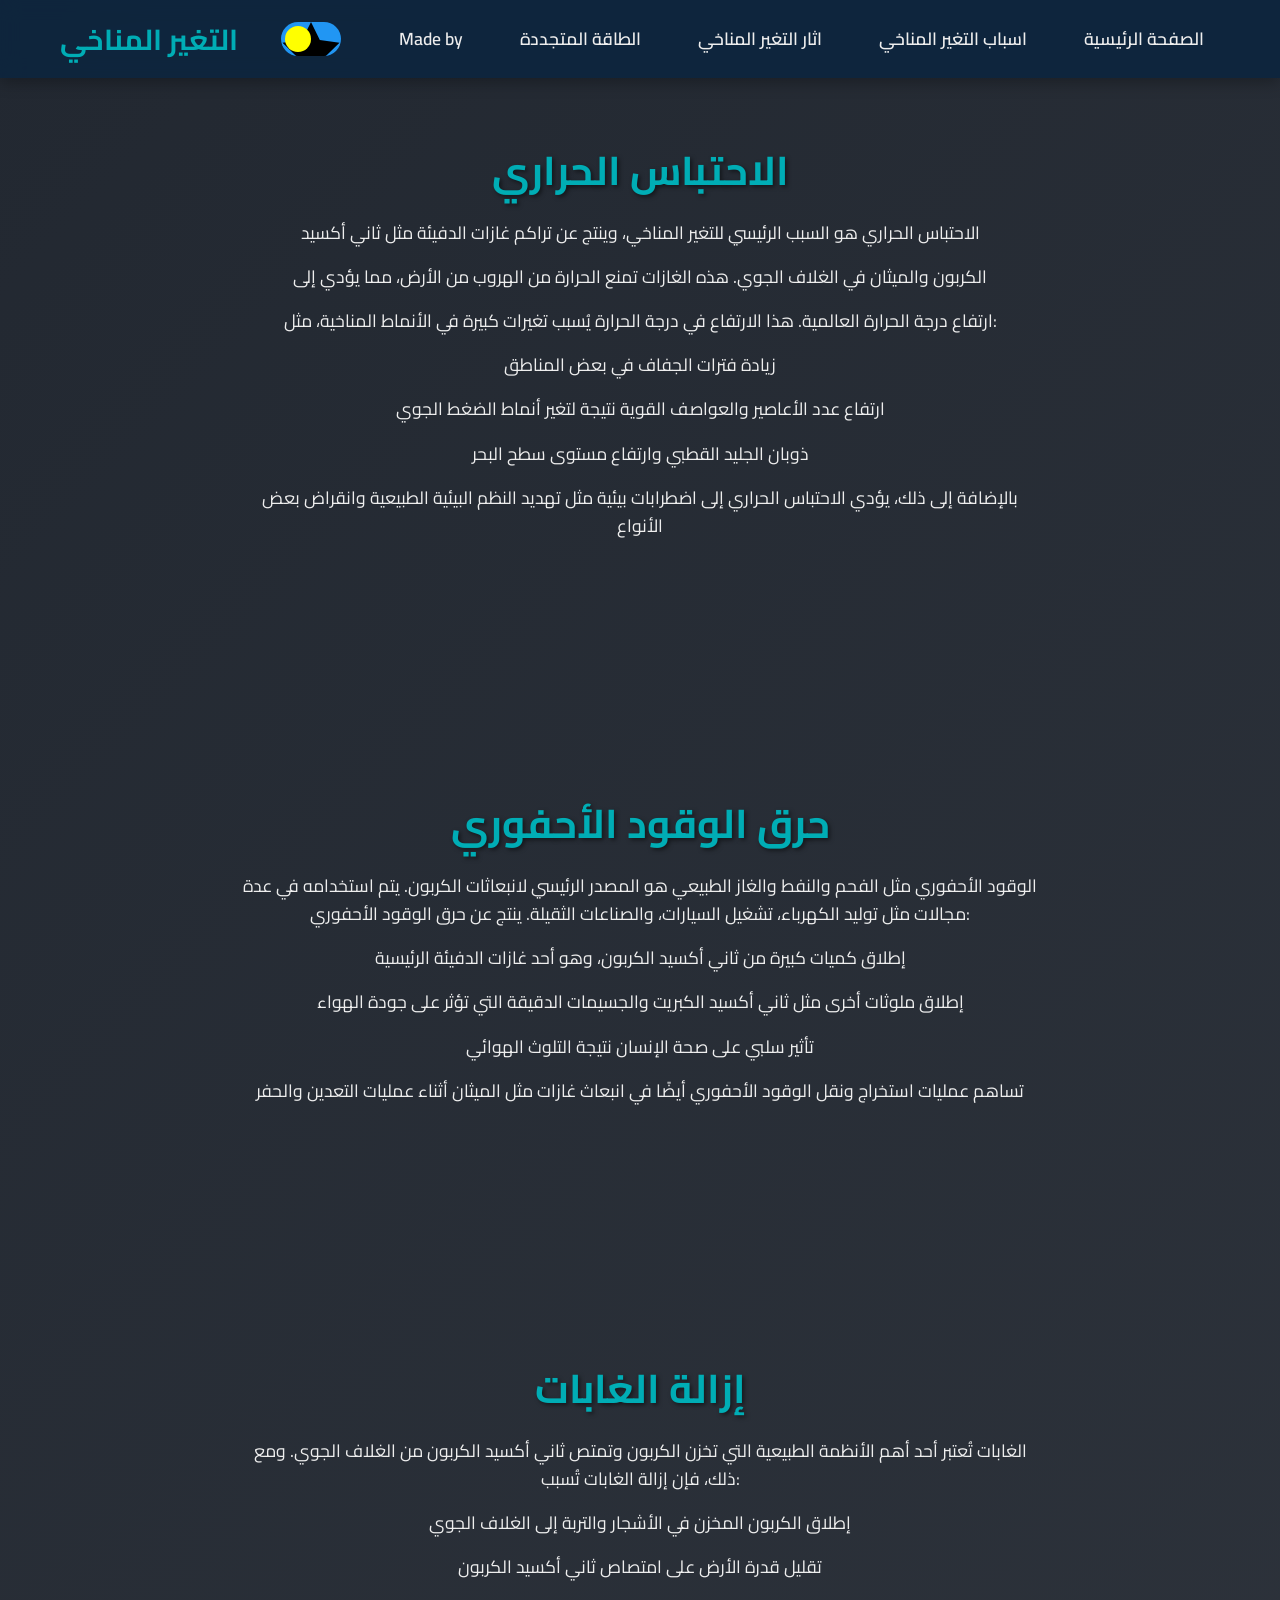
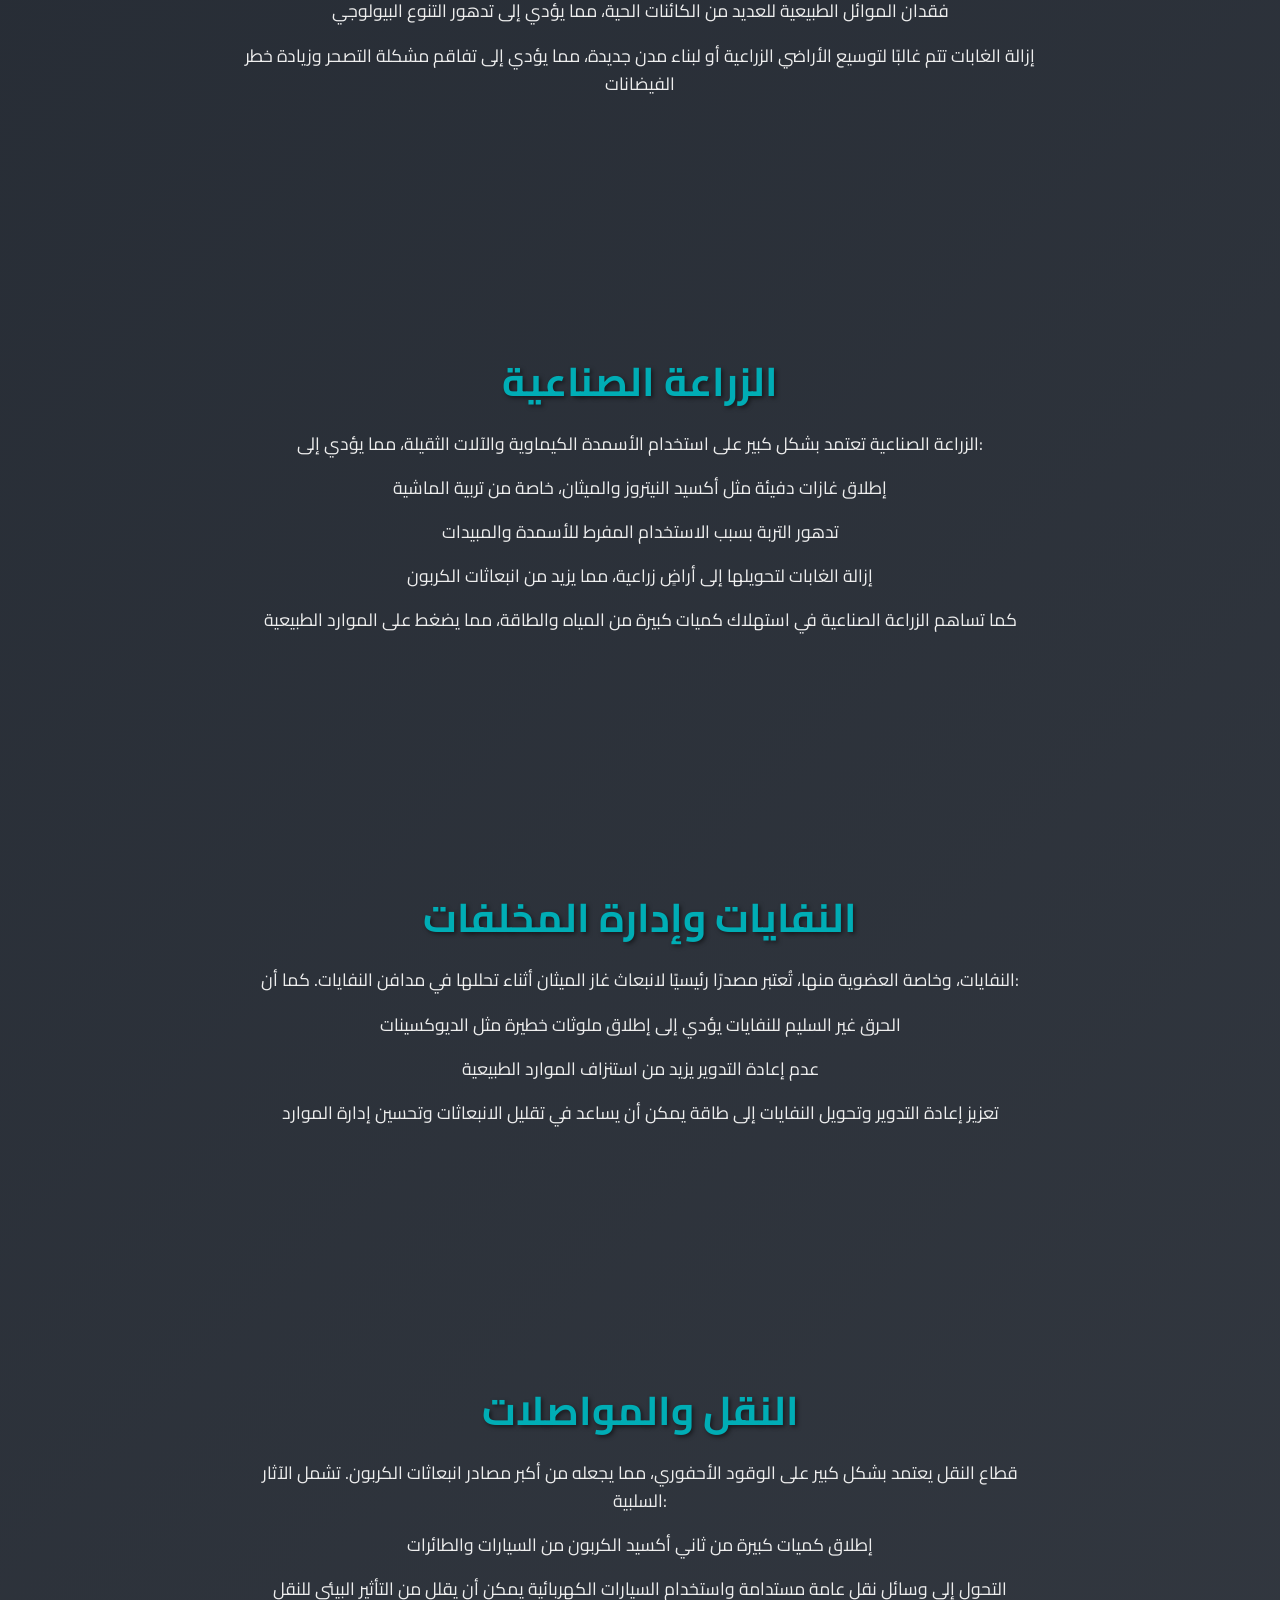
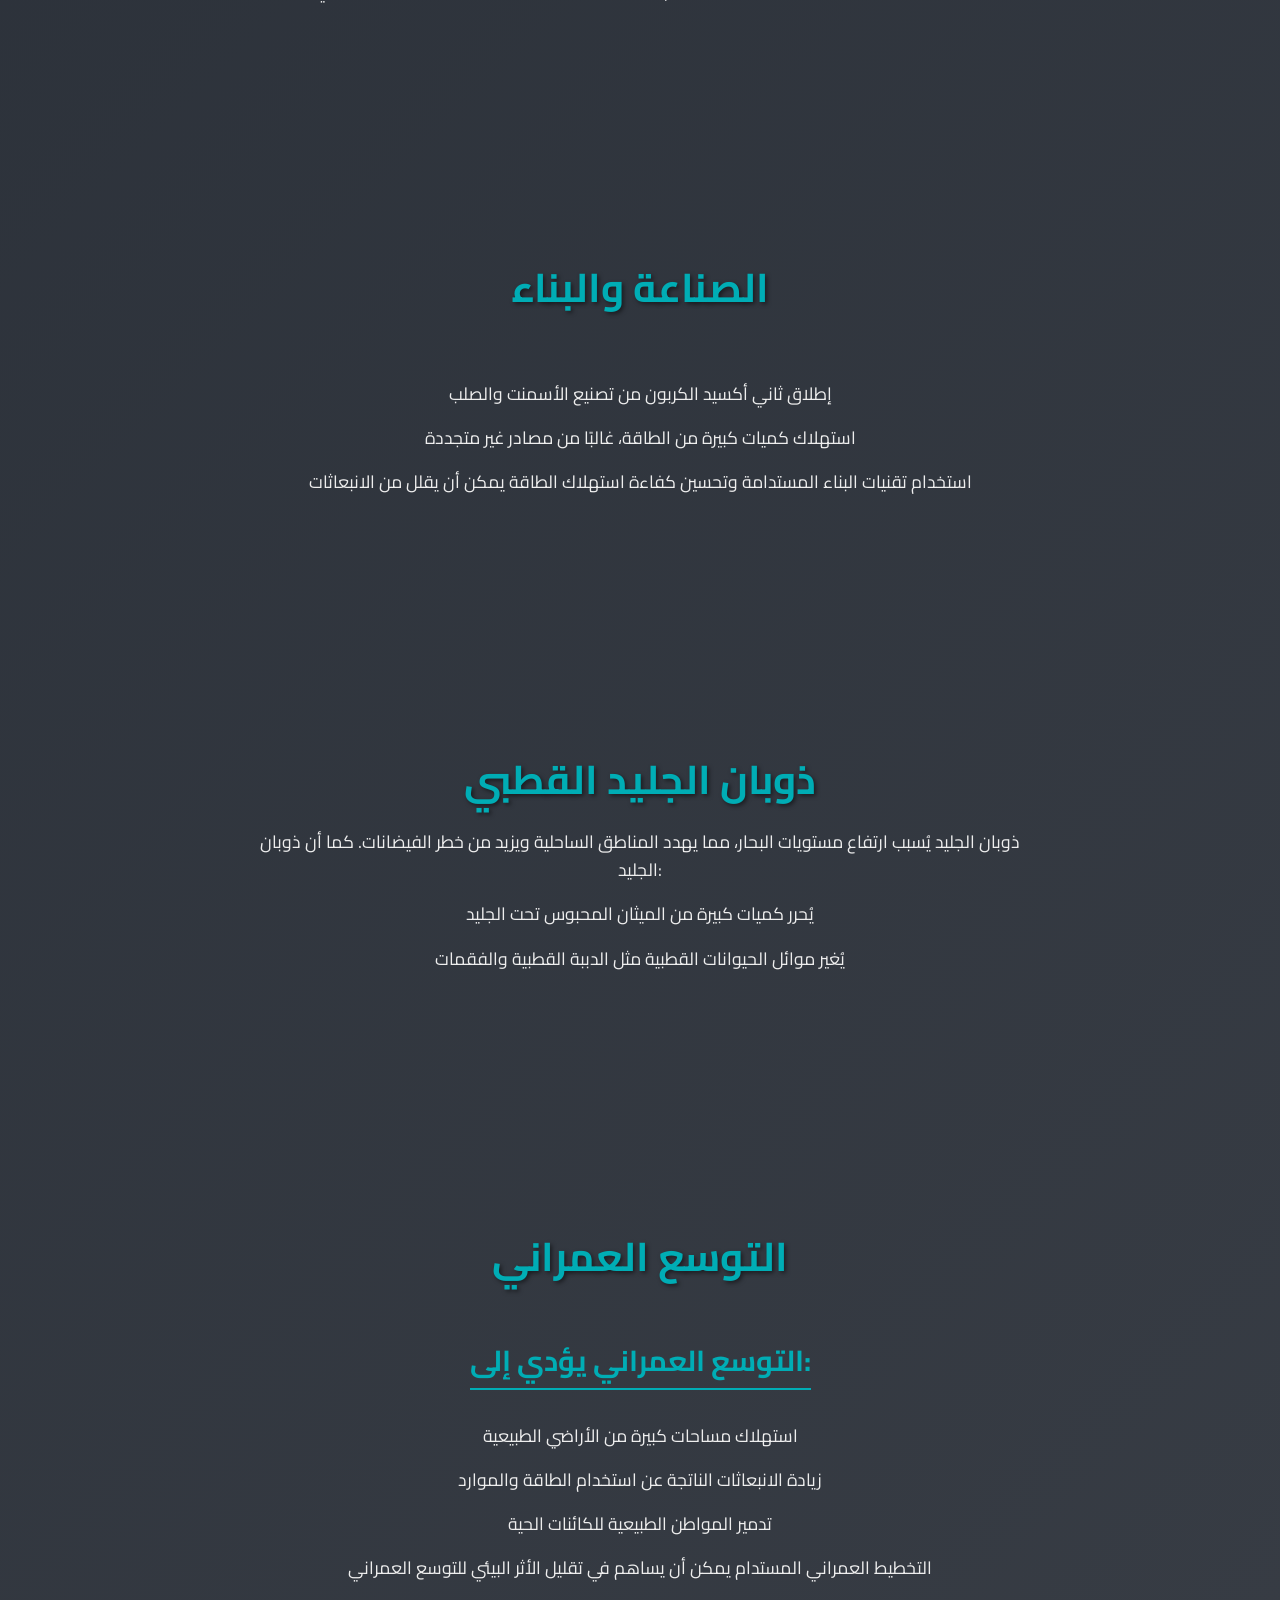
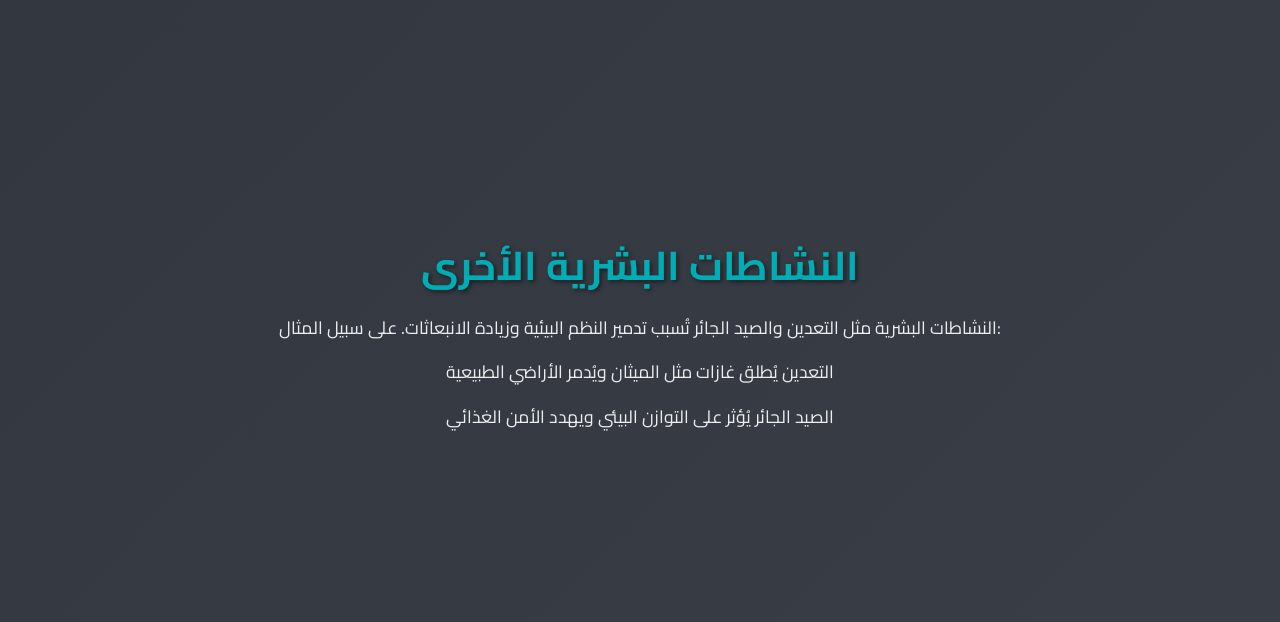
==== causes.html @ 0a372f9c "Rename pages to English file names and add a proper README Co-Authored-By: yahia king <yahiapro400@g" ====
<!DOCTYPE html>
<html>

<head>
    <meta charset="UTF-8">
    <meta name="viewport" content="width=device-width, initial-scale=1.0">
    <title>اسباب التغير المناخي</title>
    <link rel="stylesheet" href="style.css">
    <link rel="stylesheet" href="https://cdnjs.cloudflare.com/ajax/libs/font-awesome/6.7.2/css/all.min.css"
        integrity="sha512-Evv84Mr4kqVGRNSgIGL/F/aIDqQb7xQ2vcrdIwxfjThSH8CSR7PBEakCr51Ck+w+/U6swU2Im1vVX0SVk9ABhg=="
        crossorigin="anonymous" referrerpolicy="no-referrer" />
</head>

<body>

    <nav class="navbar">
        <div class="container">
            <a href="#" class="logo">التغير المناخي</a>
            <div class="nav-controls">
                <label class="switch">
                    <input id="input" type="checkbox">
                    <div class="slider round">
                        <div class="sun-moon">
                            <svg id="moon-dot-1" class="moon-dot" viewBox="0 0 100 100">
                                <circle cx="50" cy="50" r="50" />
                            </svg>
                            <svg id="moon-dot-2" class="moon-dot" viewBox="0 0 100 100">
                                <circle cx="50" cy="50" r="50" />
                            </svg>
                            <svg id="moon-dot-3" class="moon-dot" viewBox="0 0 100 100">
                                <circle cx="50" cy="50" r="50" />
                            </svg>
                        </div>
                        <div class="stars">
                            <svg id="star-1" class="star" viewBox="0 0 20 20">
                                <path
                                    d="M10 15l-5.878 3.09 1.123-6.545-4.751-4.632 6.561-.955L10 0l2.945 5.959 6.561.955-4.751 4.632 1.123 6.545z" />
                            </svg>
                            <svg id="star-2" class="star" viewBox="0 0 20 20">
                                <path
                                    d="M10 15l-5.878 3.09 1.123-6.545-4.751-4.632 6.561-.955L10 0l2.945 5.959 6.561.955-4.751 4.632 1.123 6.545z" />
                            </svg>
                            <svg id="star-3" class="star" viewBox="0 0 20 20">
                                <path
                                    d="M10 15l-5.878 3.09 1.123-6.545-4.751-4.632 6.561-.955L10 0l2.945 5.959 6.561.955-4.751 4.632 1.123 6.545z" />
                            </svg>
                            <svg id="star-4" class="star" viewBox="0 0 20 20">
                                <path
                                    d="M10 15l-5.878 3.09 1.123-6.545-4.751-4.632 6.561-.955L10 0l2.945 5.959 6.561.955-4.751 4.632 1.123 6.545z" />
                            </svg>
                        </div>
                    </div>
                </label>
                <button class="menu-toggle" aria-label="Toggle navigation">
                    ☰
                </button>
            </div>

            <ul class="nav-links">

                <li><a href="index.html">الصفحة الرئيسية</a></li>
                <li><a href="causes.html"> اسباب التغير المناخي</a></li>
                <li><a href="effects.html"> اثار التغير المناخي</a></li>
                <li><a href="renewable-energy.html">الطاقة المتجددة</a></li>
                <li><a href="made-by.html"> Made by</a></li>


            </ul>
    </nav>
    <br>
    <h1> الاحتباس الحراري</h1>
    <p>الاحتباس الحراري هو السبب الرئيسي للتغير المناخي، وينتج عن تراكم غازات الدفيئة مثل ثاني أكسيد</p>
    <p>الكربون والميثان في الغلاف الجوي. هذه الغازات تمنع الحرارة من الهروب من الأرض، مما يؤدي إلى</p>
    <p>ارتفاع درجة الحرارة العالمية. هذا الارتفاع في درجة الحرارة يُسبب تغيرات كبيرة في الأنماط المناخية، مثل:</p>
    <p>زيادة فترات الجفاف في بعض المناطق</p>
    <p>ارتفاع عدد الأعاصير والعواصف القوية نتيجة لتغير أنماط الضغط الجوي</p>
    <p>ذوبان الجليد القطبي وارتفاع مستوى سطح البحر
    </p>
    <p>بالإضافة إلى ذلك، يؤدي الاحتباس الحراري إلى اضطرابات بيئية مثل تهديد النظم البيئية الطبيعية وانقراض بعض الأنواع
    </p>
    <br>
    <br>
    <img src="صور/تغير 1.jpg" alt="">
    <br>
    <br>
    <br>
    <h1>حرق الوقود الأحفوري</h1>
    <p>الوقود الأحفوري مثل الفحم والنفط والغاز الطبيعي هو المصدر الرئيسي لانبعاثات الكربون. يتم استخدامه في عدة مجالات
        مثل توليد الكهرباء، تشغيل السيارات، والصناعات الثقيلة. ينتج عن حرق الوقود الأحفوري:</p>
    <p>إطلاق كميات كبيرة من ثاني أكسيد الكربون، وهو أحد غازات الدفيئة الرئيسية</p>
    <p>إطلاق ملوثات أخرى مثل ثاني أكسيد الكبريت والجسيمات الدقيقة التي تؤثر على جودة الهواء</p>
    <p>تأثير سلبي على صحة الإنسان نتيجة التلوث الهوائي</p>
    <p>تساهم عمليات استخراج ونقل الوقود الأحفوري أيضًا في انبعاث غازات مثل الميثان أثناء عمليات التعدين والحفر</p>
    <br>
    <br>
    <img src="صور/تغير 2.jpg" alt="">
    <br>
    <br>
    <br>

    <h1>إزالة الغابات</h1>
    <p>الغابات تُعتبر أحد أهم الأنظمة الطبيعية التي تخزن الكربون وتمتص ثاني أكسيد الكربون من الغلاف الجوي. ومع ذلك، فإن
        إزالة الغابات تُسبب:</p>
    <p>إطلاق الكربون المخزن في الأشجار والتربة إلى الغلاف الجوي</p>
    <p>تقليل قدرة الأرض على امتصاص ثاني أكسيد الكربون</p>
    <p>فقدان الموائل الطبيعية للعديد من الكائنات الحية، مما يؤدي إلى تدهور التنوع البيولوجي</p>
    <p>إزالة الغابات تتم غالبًا لتوسيع الأراضي الزراعية أو لبناء مدن جديدة، مما يؤدي إلى تفاقم مشكلة التصحر وزيادة خطر
        الفيضانات</p>
    <br>
    <br>
    <img src="صور/تغير 3.jpg" alt="">
    <br>
    <br>
    <br>

    <h1>الزراعة الصناعية</h1>
    <p>الزراعة الصناعية تعتمد بشكل كبير على استخدام الأسمدة الكيماوية والآلات الثقيلة، مما يؤدي إلى:</p>
    <p>إطلاق غازات دفيئة مثل أكسيد النيتروز والميثان، خاصة من تربية الماشية</p>
    <p>تدهور التربة بسبب الاستخدام المفرط للأسمدة والمبيدات</p>
    <p>إزالة الغابات لتحويلها إلى أراضٍ زراعية، مما يزيد من انبعاثات الكربون</p>
    <p>كما تساهم الزراعة الصناعية في استهلاك كميات كبيرة من المياه والطاقة، مما يضغط على الموارد الطبيعية</p>
    <br>
    <br>
    <img src="صور/تغير 4.jpg" alt="">
    <br>
    <br>
    <br>

    <h1>النفايات وإدارة المخلفات</h1>
    <p>النفايات، وخاصة العضوية منها، تُعتبر مصدرًا رئيسيًا لانبعاث غاز الميثان أثناء تحللها في مدافن النفايات. كما أن:
    </p>
    <p>الحرق غير السليم للنفايات يؤدي إلى إطلاق ملوثات خطيرة مثل الديوكسينات</p>
    <p>عدم إعادة التدوير يزيد من استنزاف الموارد الطبيعية</p>
    <p>تعزيز إعادة التدوير وتحويل النفايات إلى طاقة يمكن أن يساعد في تقليل الانبعاثات وتحسين إدارة الموارد</p>
    <br>
    <br>
    <img src="صور/تغير5.jpg" alt="">
    <br>
    <br>
    <br>

    <h1>النقل والمواصلات</h1>
    <p>قطاع النقل يعتمد بشكل كبير على الوقود الأحفوري، مما يجعله من أكبر مصادر انبعاثات الكربون. تشمل الآثار السلبية:
    </p>
    <p>إطلاق كميات كبيرة من ثاني أكسيد الكربون من السيارات والطائرات</p>
    <p>التحول إلى وسائل نقل عامة مستدامة واستخدام السيارات الكهربائية يمكن أن يقلل من التأثير البيئي للنقل</p>

    <br>
    <br>
    <img src="صور/تغير6.jpg" alt="">
    <br>
    <br>
    <br>

    <h1>الصناعة والبناء</h1>
    <p>الصناعات الثقيلة والبناء تُساهم بشكل كبير في التغير المناخي بسبب:</p>
    <p>إطلاق ثاني أكسيد الكربون من تصنيع الأسمنت والصلب</p>
    <p>استهلاك كميات كبيرة من الطاقة، غالبًا من مصادر غير متجددة</p>
    <p>استخدام تقنيات البناء المستدامة وتحسين كفاءة استهلاك الطاقة يمكن أن يقلل من الانبعاثات</p>

    <br>
    <br>
    <img src="صور/تغير7.jpg" alt="">
    <br>
    <br>
    <br>

    <h1>ذوبان الجليد القطبي</h1>
    <p>ذوبان الجليد يُسبب ارتفاع مستويات البحار، مما يهدد المناطق الساحلية ويزيد من خطر الفيضانات. كما أن ذوبان الجليد:
    </p>
    <p>يُحرر كميات كبيرة من الميثان المحبوس تحت الجليد</p>
    <p>يُغير موائل الحيوانات القطبية مثل الدببة القطبية والفقمات</p>

    <br>
    <br>
    <img src="صور/تغير8.jpg" alt="">
    <br>
    <br>
    <br>

    <h1>التوسع العمراني</h1>
    <h2>التوسع العمراني يؤدي إلى:</h2>
    <p>استهلاك مساحات كبيرة من الأراضي الطبيعية</p>
    <p>زيادة الانبعاثات الناتجة عن استخدام الطاقة والموارد</p>
    <p>تدمير المواطن الطبيعية للكائنات الحية</p>
    <p>التخطيط العمراني المستدام يمكن أن يساهم في تقليل الأثر البيئي للتوسع العمراني</p>
    <br>
    <br>
    <img src="صور/تغير9.jpg" alt="">
    <br>
    <br>
    <br>

    <h1>النشاطات البشرية الأخرى</h1>
    <p>النشاطات البشرية مثل التعدين والصيد الجائر تُسبب تدمير النظم البيئية وزيادة الانبعاثات. على سبيل المثال:</p>
    <p>التعدين يُطلق غازات مثل الميثان ويُدمر الأراضي الطبيعية</p>
    <p>الصيد الجائر يُؤثر على التوازن البيئي ويهدد الأمن الغذائي</p>

    <br>
    <br>
    <img src="صور/تغير10.jpg" alt="">
    <br>
    <br>


    <button id="backToTop" title="Go to top">⬆</button>
    <script src="script.js" defer></script>
</body>

</html>
---- style.css ----
@import url('https://fonts.googleapis.com/css2?family=Cairo:wght@400;600;700&display=swap');

:root {
    --primary-color: #0d253f;
    /* Deep blue */
    --accent-color: #00ADB5;
    /* Teal/Cyan */
    --text-color: #EEEEEE;
    /* Light gray for text */
    --bg-color: #222831;
    /* Dark background */
    --card-bg: rgba(57, 62, 70, 0.8);
    /* Semi-transparent card bg */
    --hover-bg: rgba(0, 173, 181, 0.2);
    --shadow: 0 4px 15px rgba(0, 0, 0, 0.3);
    --transition: all 0.3s ease;
    --bg-gradient: linear-gradient(135deg, #222831 0%, #393E46 100%);
    --nav-bg: rgba(13, 37, 63, 0.9);
}

/* Light Mode with Custom Colors */
.light-mode {
    --primary-color: #005f73;
    /* Dark Cyan for contrast on light bg */
    --accent-color: #0a9396;
    /* Teal */
    --text-color: #333333;
    /* Dark Text */
    --bg-color: #f4f4f4;
    /* Light Background */
    --card-bg: rgba(255, 255, 255, 0.85);
    /* White Cards */
    --hover-bg: rgba(10, 147, 150, 0.15);
    --shadow: 0 4px 15px rgba(0, 0, 0, 0.1);
    --bg-gradient: linear-gradient(135deg, #e0f7fa 0%, #ffffff 100%);
    --nav-bg: rgba(255, 255, 255, 0.9);
}


html {
    text-align: center;
    font-family: 'Cairo', sans-serif;
    scrollbar-color: var(--accent-color) var(--bg-color);
    scroll-behavior: smooth;
}

/* Scrollbar Styling */
::-webkit-scrollbar {
    width: 10px;
}

::-webkit-scrollbar-track {
    background: var(--bg-color);
}

::-webkit-scrollbar-thumb {
    background: var(--accent-color);
    border-radius: 5px;
}

::-webkit-scrollbar-thumb:hover {
    background: #007E85;
}

/* Reset */
* {
    margin: 0;
    padding: 0;
    box-sizing: border-box;
}

body {
    font-family: 'Cairo', sans-serif;
    background-color: var(--bg-color);
    color: var(--text-color);
    font-size: 18px;
    /* Balanced font size */
    line-height: 1.6;
    overflow-x: hidden;
    background-image: var(--bg-gradient);
    min-height: 100vh;
}

/* Utility Classes */
.container {
    max-width: 1200px;
    margin: auto;
    padding: 0 20px;
}

/* Navbar */
.navbar {
    background-color: var(--nav-bg);
    backdrop-filter: blur(10px);
    padding: 1rem 0;
    position: relative;
    /* Not sticking anymore */
    top: auto;
    z-index: 1000;
    box-shadow: var(--shadow);
    transition: var(--transition);
    width: 100%;
}

.navbar .container {
    display: flex;
    justify-content: space-between;
    align-items: center;
}

.nav-controls {
    display: flex;
    align-items: center;
    gap: 15px;
    /* Space between toggle and hamburger */
}


.logo {
    font-size: 1.8rem;
    font-weight: 700;
    text-decoration: none;
    color: var(--accent-color);
    transition: var(--transition);
}

.logo:hover {
    color: #fff;
    transform: scale(1.05);
}

/* Nav Links */
.nav-links {
    list-style: none;
    display: flex;
    gap: 25px;
    flex-direction: row-reverse; /* Reverse order on desktop */
}

.nav-links li a {
    text-decoration: none;
    color: var(--text-color);
    font-size: 1.1rem;
    font-weight: 600;
    padding: 8px 16px;
    border-radius: 25px;
    transition: var(--transition);
    position: relative;
    overflow: hidden;
}

.nav-links li a::before {
   

  
   
    width: 100%;
    height: 100%;
    background: var(--hover-bg);
    transition: var(--transition);
    border-radius: 25px;
}

.nav-links li a:hover {
    color: var(--accent-color);
}

.nav-links li a:hover::before {
    left: 0;
}

/* Hamburger Menu */
.menu-toggle {
    display: none;
    font-size: 2rem;
    background: none;
    border: none;
    color: var(--text-color);
    cursor: pointer;
    transition: var(--transition);
}

.menu-toggle:hover {
    color: var(--accent-color);
    transform: rotate(90deg);
}

/* Main Content Styles */
h1 {
    font-size: 2.5rem;
    color: var(--accent-color);
    margin: 2rem 0 1rem;
    text-shadow: 2px 2px 4px rgba(0, 0, 0, 0.5);
}

h2 {
    font-size: 1.8rem;
    color: var(--accent-color);
    margin: 2rem 0 1rem;
    border-bottom: 2px solid var(--accent-color);
    display: inline-block;
    padding-bottom: 5px;
}

p {
    margin: 1rem auto;
    max-width: 800px;
    color: var(--text-color);
    font-size: 1.1rem;
}

/* Card Style for Content Sections (Applying to paragraphs grouped conceptually could be better, but generic styling improves all blocks) */
section,
.card {
    background: var(--card-bg);
    border-radius: 15px;
    padding: 20px;
    margin: 20px auto;
    max-width: 900px;
    box-shadow: var(--shadow);
    transition: var(--transition);
    border: 1px solid rgba(255, 255, 255, 0.05);
}

section:hover,
.card:hover {
    transform: translateY(-5px);
    box-shadow: 0 10px 25px rgba(0, 173, 181, 0.3);
    /* Glow effect */
}

/* Video */
video {
    width: 100%;
    /* Ensure video fits container */
    max-width: 1000px;
    border-radius: 20px;
    box-shadow: var(--shadow);
    display: block;
    margin: 20px auto;
}

/* Images */
img {
    width: 100%;
    max-width: 700px;
    height: auto;
    display: block;
    margin: 30px auto;
    border-radius: 20px;
    box-shadow: var(--shadow);
    transition: var(--transition);
}

img:hover {
    transform: scale(1.02);
    box-shadow: 0 8px 30px rgba(0, 173, 181, 0.4);
}

/* Footer */
footer {
    background: #0d253f;
    color: var(--text-color);
    padding: 2rem 0;
    margin-top: 50px;
    border-top: 3px solid var(--accent-color);
}

.socialicon a {
    display: inline-flex;
    justify-content: center;
    align-items: center;
    width: 50px;
    height: 50px;
    background-color: var(--card-bg);
    margin: 0 10px;
    border-radius: 50%;
    color: var(--accent-color);
    text-decoration: none;
    font-size: 1.5rem;
    transition: var(--transition);
    box-shadow: 0 4px 10px rgba(0, 0, 0, 0.3);
}

.socialicon a:hover {
    background-color: var(--accent-color);
    color: #fff;
    transform: translateY(-5px) rotate(360deg);
}

/* Back to Top Button */
#backToTop {
    display: none;
    /* Hidden by default */
    position: fixed;
    bottom: 30px;
    right: 30px;
    z-index: 9999;
    font-size: 1.5rem;
    border: none;
    outline: none;
    background-color: var(--accent-color);
    color: white;
    cursor: pointer;
    padding: 15px;
    border-radius: 50%;
    box-shadow: 0 4px 15px rgba(0, 0, 0, 0.4);
    transition: var(--transition);
}

#backToTop:hover {
    background-color: #007E85;
    transform: scale(1.1);
}

/* Scroll Animation Classes */
.hidden {
    opacity: 0;
    transform: translateY(30px);
    transition: all 0.8s cubic-bezier(0.25, 0.46, 0.45, 0.94);
}

.show {
    opacity: 1;
    transform: translateY(0);
}


/* Responsive Navbar */
@media (max-width: 790px) {
    .menu-toggle {
        display: block;
    }

    .nav-links {
        flex-direction: column; /* Normal order for mobile */
        gap: 0;
        background-color: rgba(13, 37, 63, 0.98);
        backdrop-filter: blur(15px);
        position: absolute;
        top: 100%;
        /* Position right below navbar */
        left: 0;
        width: 100%;
        padding: 0;
        max-height: 0;
        overflow: hidden;
        transition: max-height 0.4s ease-out;
        box-shadow: 0 10px 20px rgba(0, 0, 0, 0.2);
    }

    .nav-links.active {
        max-height: 500px;
        /* Expand menu */
        border-bottom: 2px solid var(--accent-color);
    }

    .nav-links li {
        width: 100%;
        border-top: 1px solid rgba(255, 255, 255, 0.05);
    }

    .nav-links li a {
        display: block;
        padding: 1.5rem;
        text-align: center;
        border-radius: 0;
    }

    h1 {
        font-size: 1.8rem;
    }

    h2 {
        font-size: 1.4rem;
    }
}

/* Custom Theme Switch (Uiverse.io by RiccardoRapelli) */
.switch {
    position: relative;
    display: inline-block;
    width: 60px;
    height: 34px;
}

.switch #input {
    opacity: 0;
    width: 0;
    height: 0;
}

.slider {
    position: absolute;
    cursor: pointer;
    top: 0;
    left: 0;
    right: 0;
    bottom: 0;
    background-color: #2196f3;
    -webkit-transition: 0.4s;
    transition: 0.4s;
    z-index: 0;
    overflow: hidden;
}

.sun-moon {
    position: absolute;
    content: "";
    height: 26px;
    width: 26px;
    left: 4px;
    bottom: 4px;
    background-color: yellow;
    -webkit-transition: 0.4s;
    transition: 0.4s;
}

#input:checked+.slider {
    background-color: black;
}

#input:focus+.slider {
    box-shadow: 0 0 1px #2196f3;
}

#input:checked+.slider .sun-moon {
    -webkit-transform: translateX(26px);
    -ms-transform: translateX(26px);
    transform: translateX(26px);
    background-color: white;
    -webkit-animation: rotate-center 0.6s ease-in-out both;
    animation: rotate-center 0.6s ease-in-out both;
}

.moon-dot {
    opacity: 0;
    transition: 0.4s;
    fill: gray;
}

#input:checked+.slider .sun-moon .moon-dot {
    opacity: 1;
}

.slider.round {
    border-radius: 34px;
}

.slider.round .sun-moon {
    border-radius: 50%;
}

#moon-dot-1 {
    left: 10px;
    top: 3px;
    position: absolute;
    width: 6px;
    height: 6px;
    z-index: 4;
    background-color: gray;
    border-radius: 50%;
}

#moon-dot-2 {
    left: 2px;
    top: 10px;
    position: absolute;
    width: 10px;
    height: 10px;
    z-index: 4;
    background-color: gray;
    border-radius: 50%;
}

#moon-dot-3 {
    left: 16px;
    top: 18px;
    position: absolute;
    width: 3px;
    height: 3px;
    z-index: 4;
    background-color: gray;
    border-radius: 50%;
}

#light-ray-1 {
    left: -8px;
    top: -8px;
    position: absolute;
    width: 43px;
    height: 43px;
    z-index: -1;
    fill: white;
    opacity: 10%;
}

#light-ray-2 {
    left: -50%;
    top: -50%;
    position: absolute;
    width: 55px;
    height: 55px;
    z-index: -1;
    fill: white;
    opacity: 10%;
}

#light-ray-3 {
    left: -18px;
    top: -18px;
    position: absolute;
    width: 60px;
    height: 60px;
    z-index: -1;
    fill: white;
    opacity: 10%;
}

.cloud-light {
    position: absolute;
    fill: #eee;
    animation-name: cloud-move;
    animation-duration: 6s;
    animation-iteration-count: infinite;
}

.cloud-dark {
    position: absolute;
    fill: #ccc;
    animation-name: cloud-move;
    animation-duration: 6s;
    animation-iteration-count: infinite;
    animation-delay: 1s;
}

#cloud-1 {
    left: 30px;
    top: 15px;
    width: 40px;
}

#cloud-2 {
    left: 44px;
    top: 10px;
    width: 20px;
}

#cloud-3 {
    left: 18px;
    top: 24px;
    width: 30px;
}

#cloud-4 {
    left: 36px;
    top: 18px;
    width: 40px;
}

#cloud-5 {
    left: 48px;
    top: 14px;
    width: 20px;
}

#cloud-6 {
    left: 22px;
    top: 26px;
    width: 30px;
}

@keyframes cloud-move {
    0% {
        transform: translateX(0px);
    }

    40% {
        transform: translateX(4px);
    }

    80% {
        transform: translateX(-4px);
    }

    100% {
        transform: translateX(0px);
    }
}

/* Ensure Heading Colors */
h1,
h2,
h3 {
    color: var(--accent-color);
}

.light-mode h1,
.light-mode h2,
.light-mode h3,
.light-mode .logo,
.light-mode .menu-toggle {
    color: #0d253f;
    /* Deep Dark Blue for better readability */
}
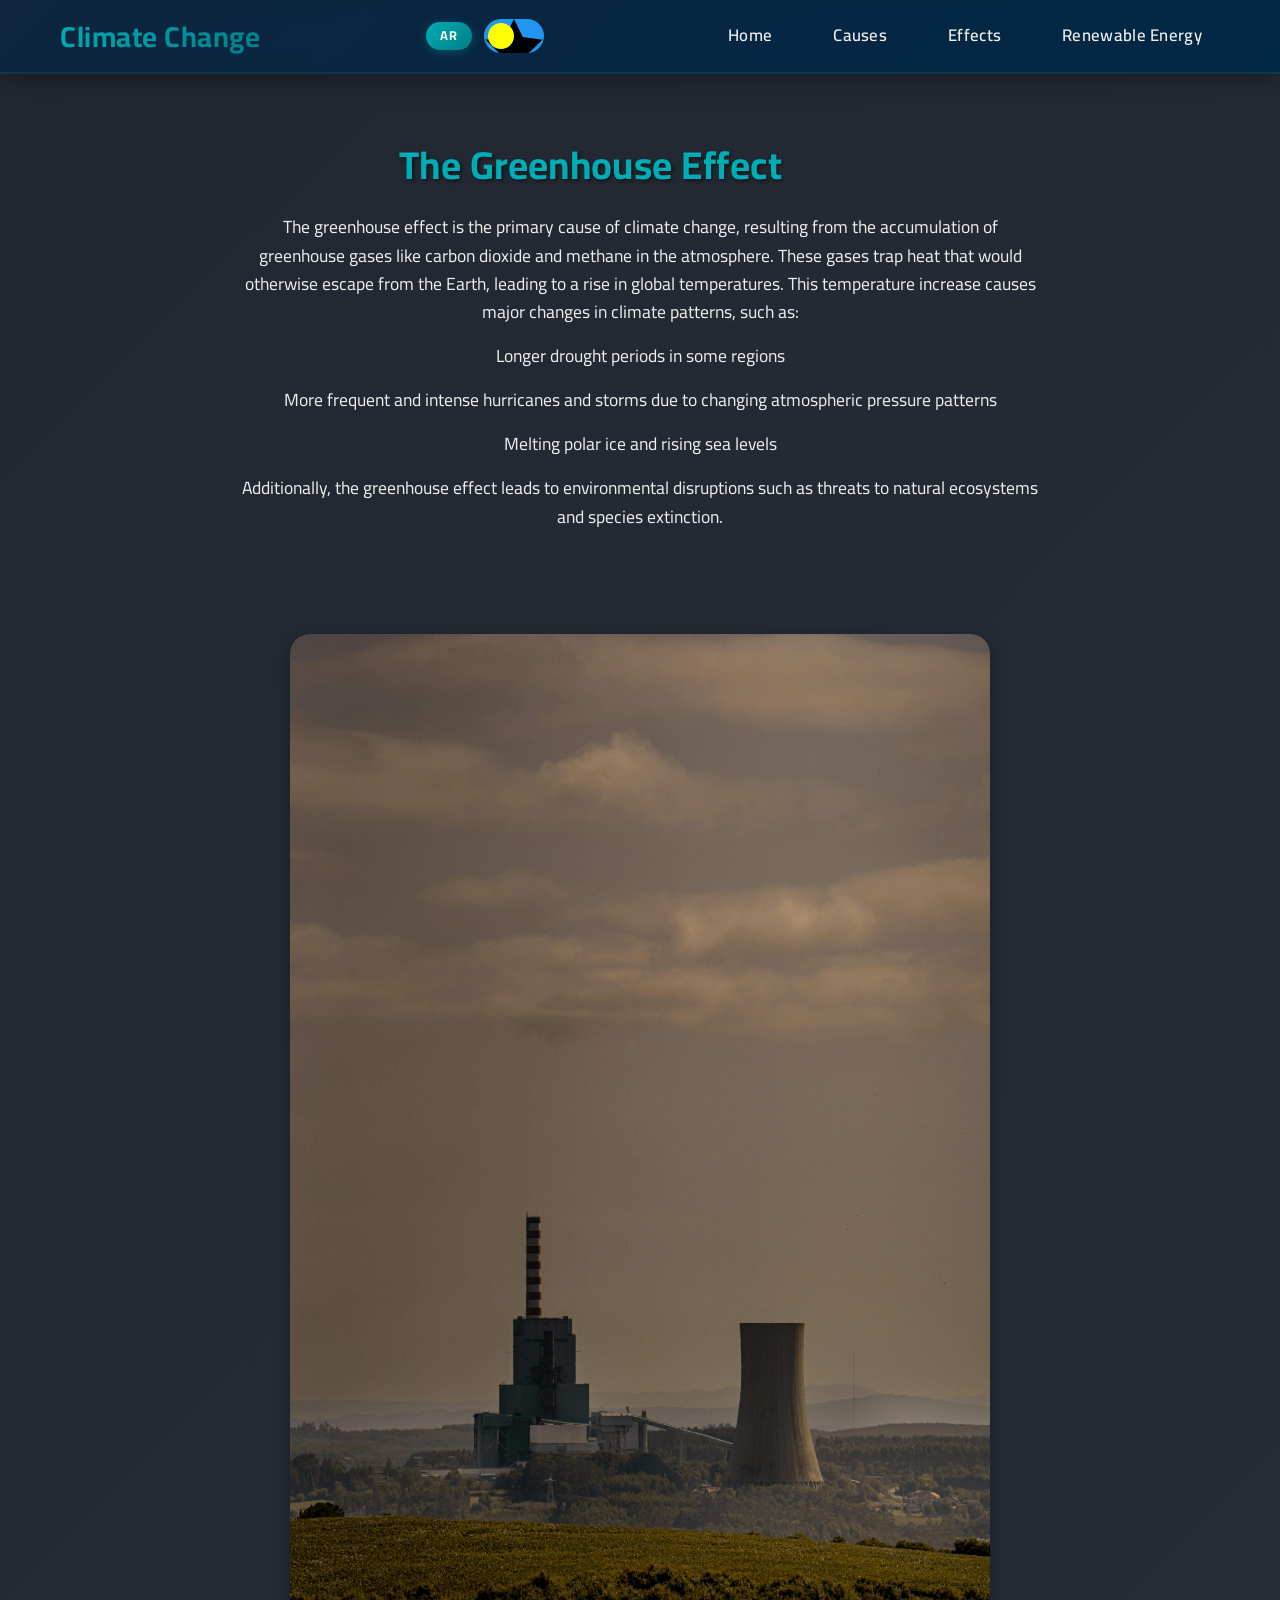
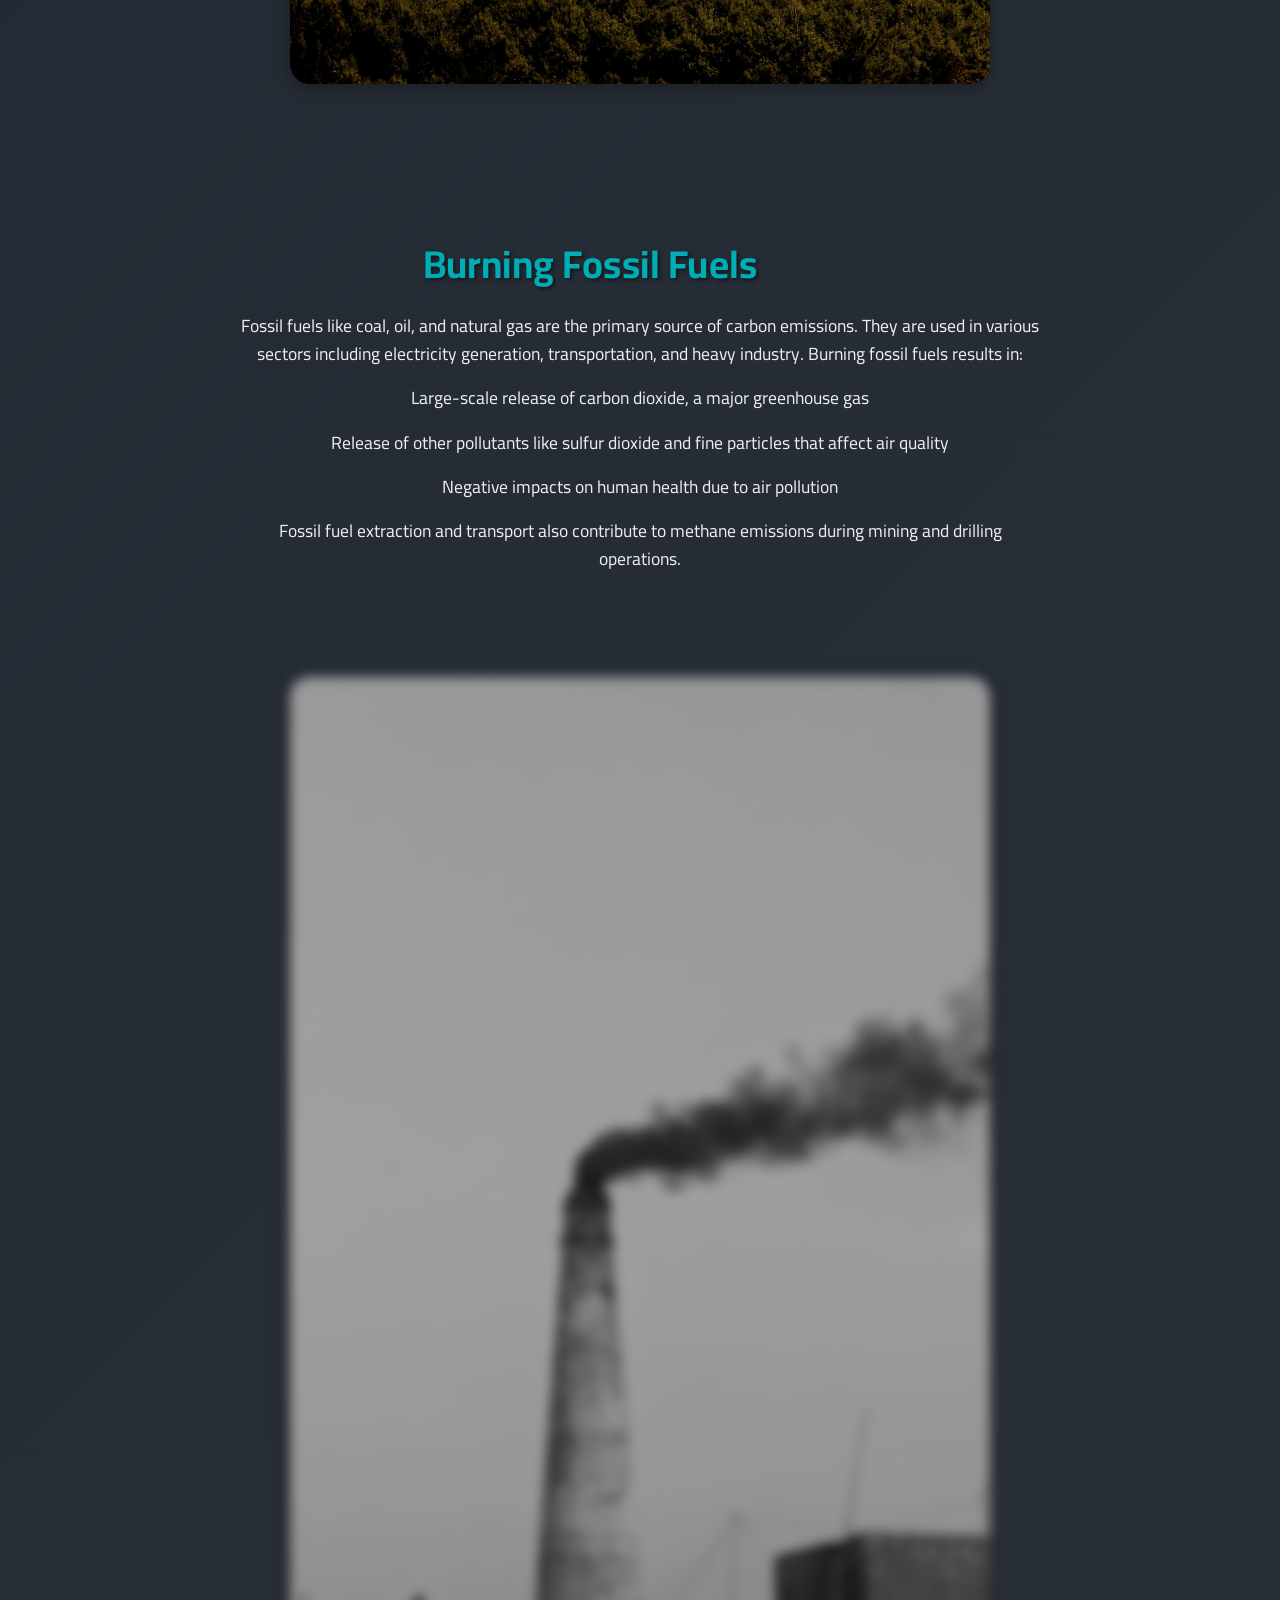
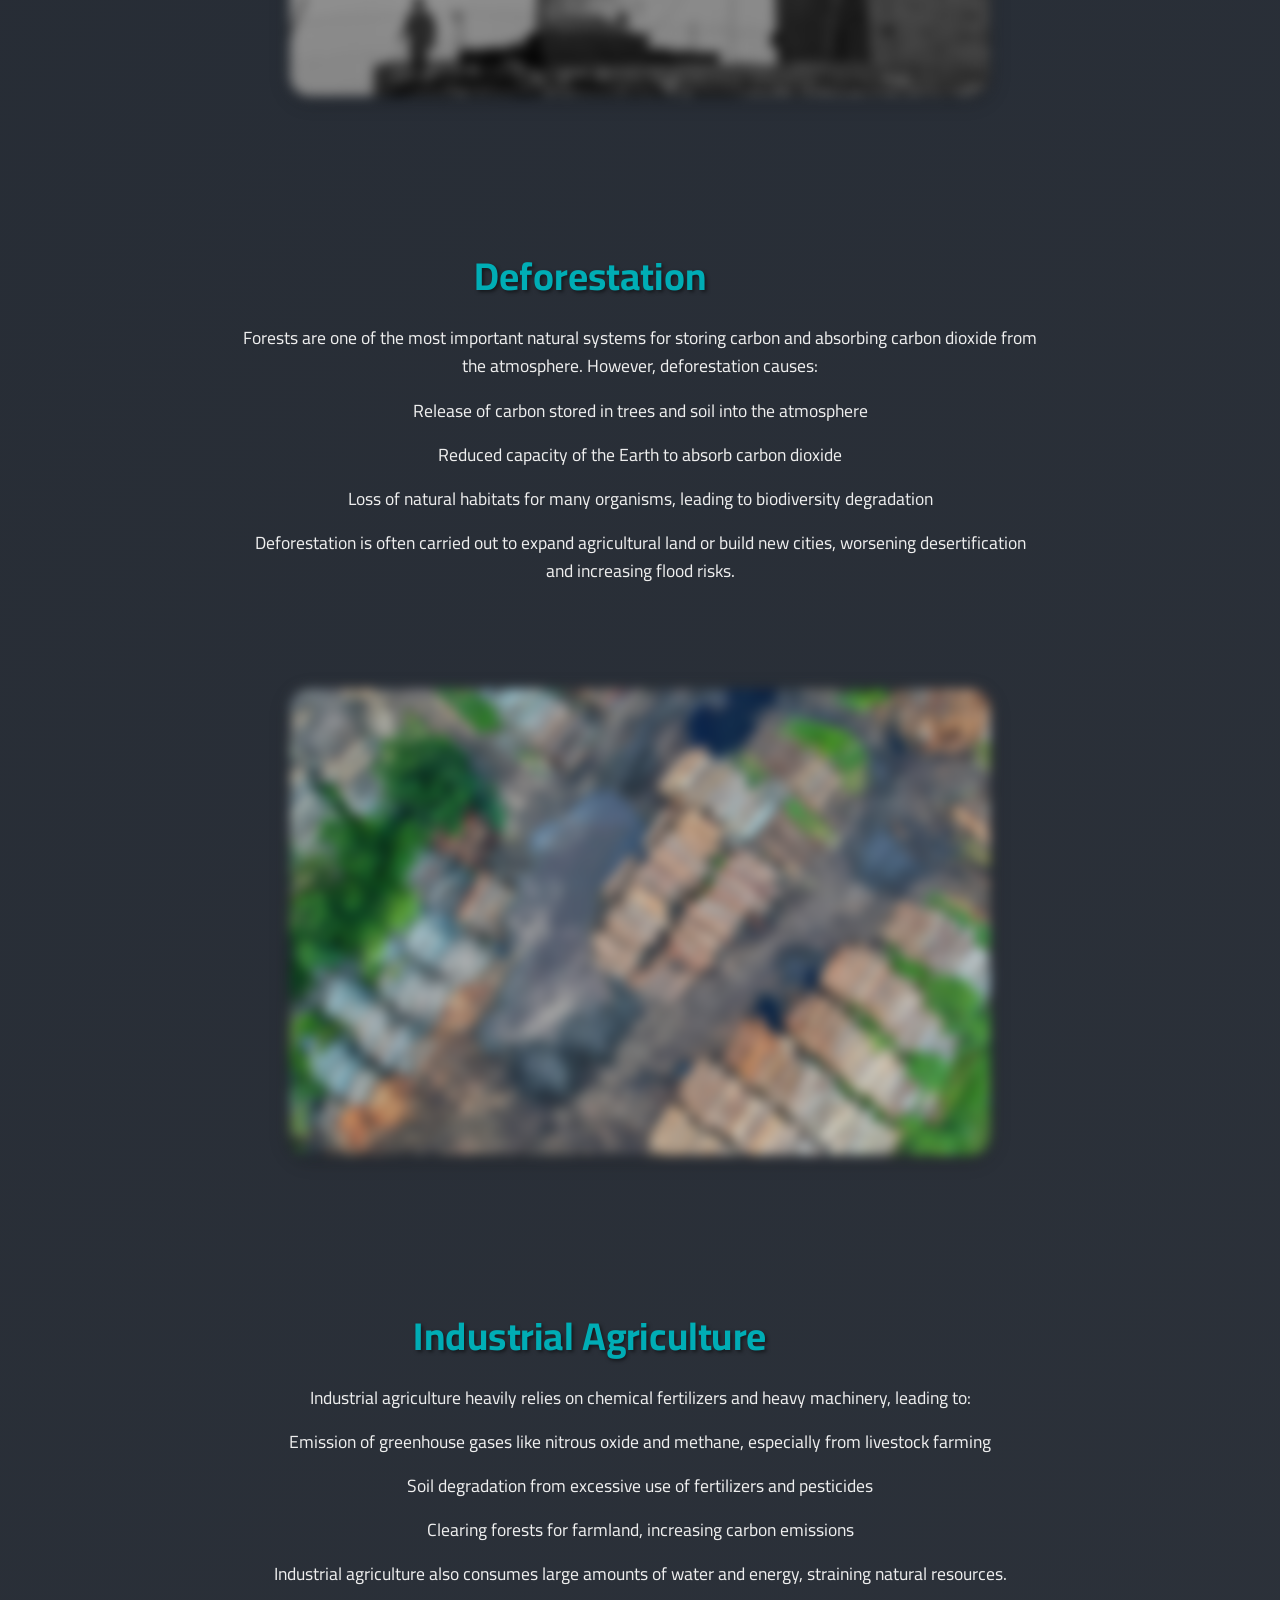
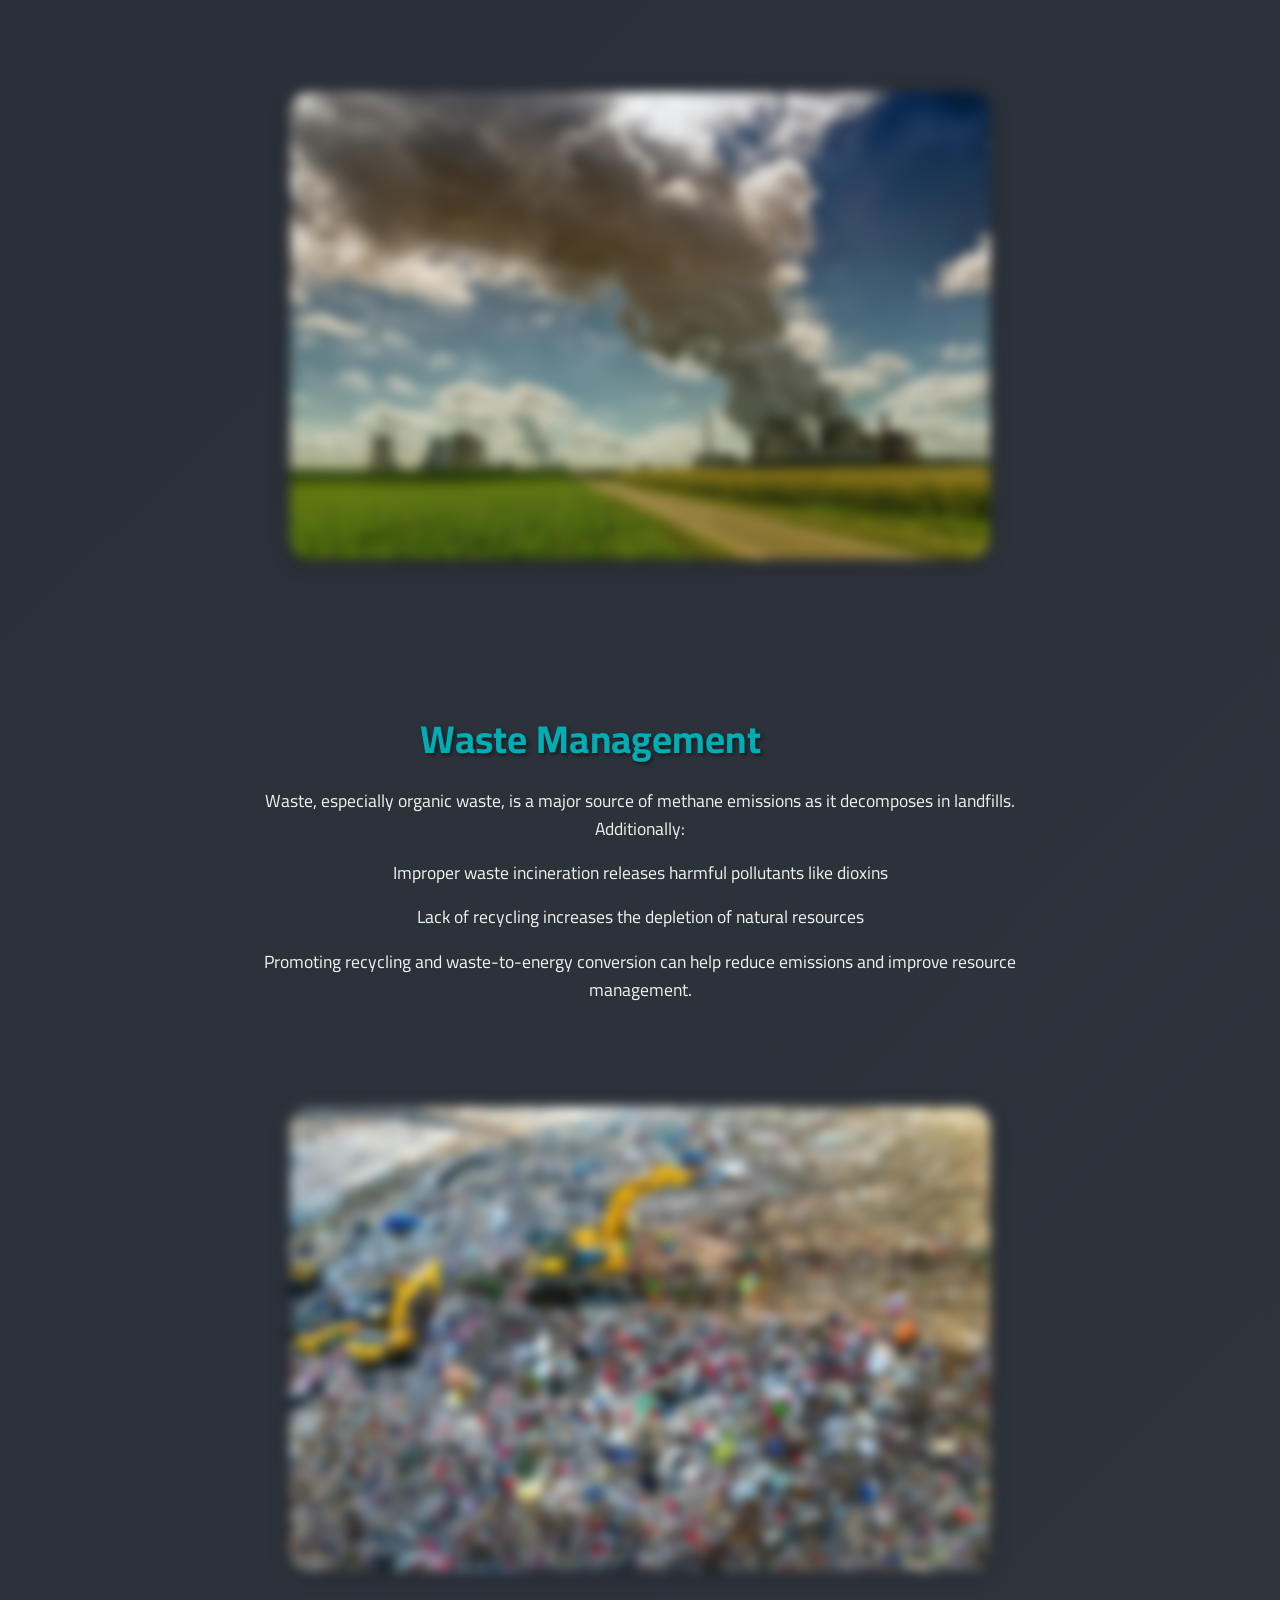
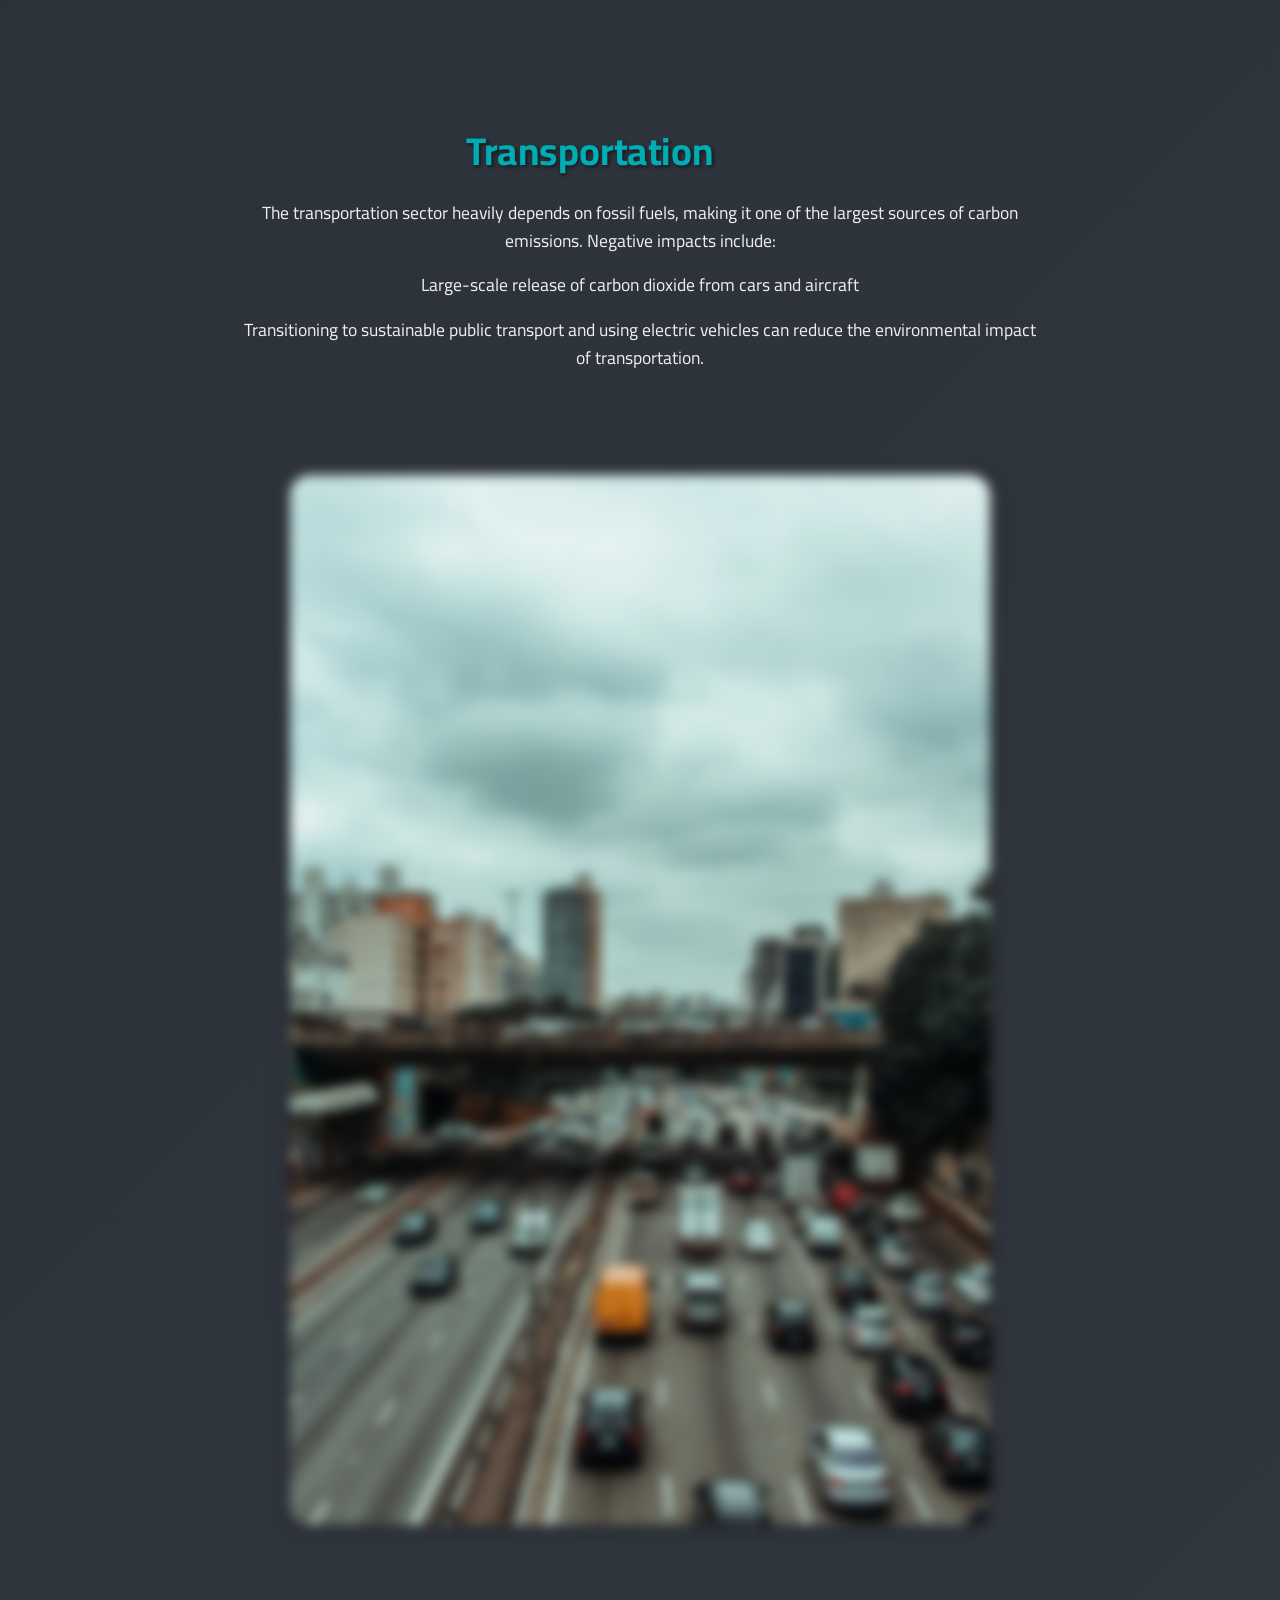
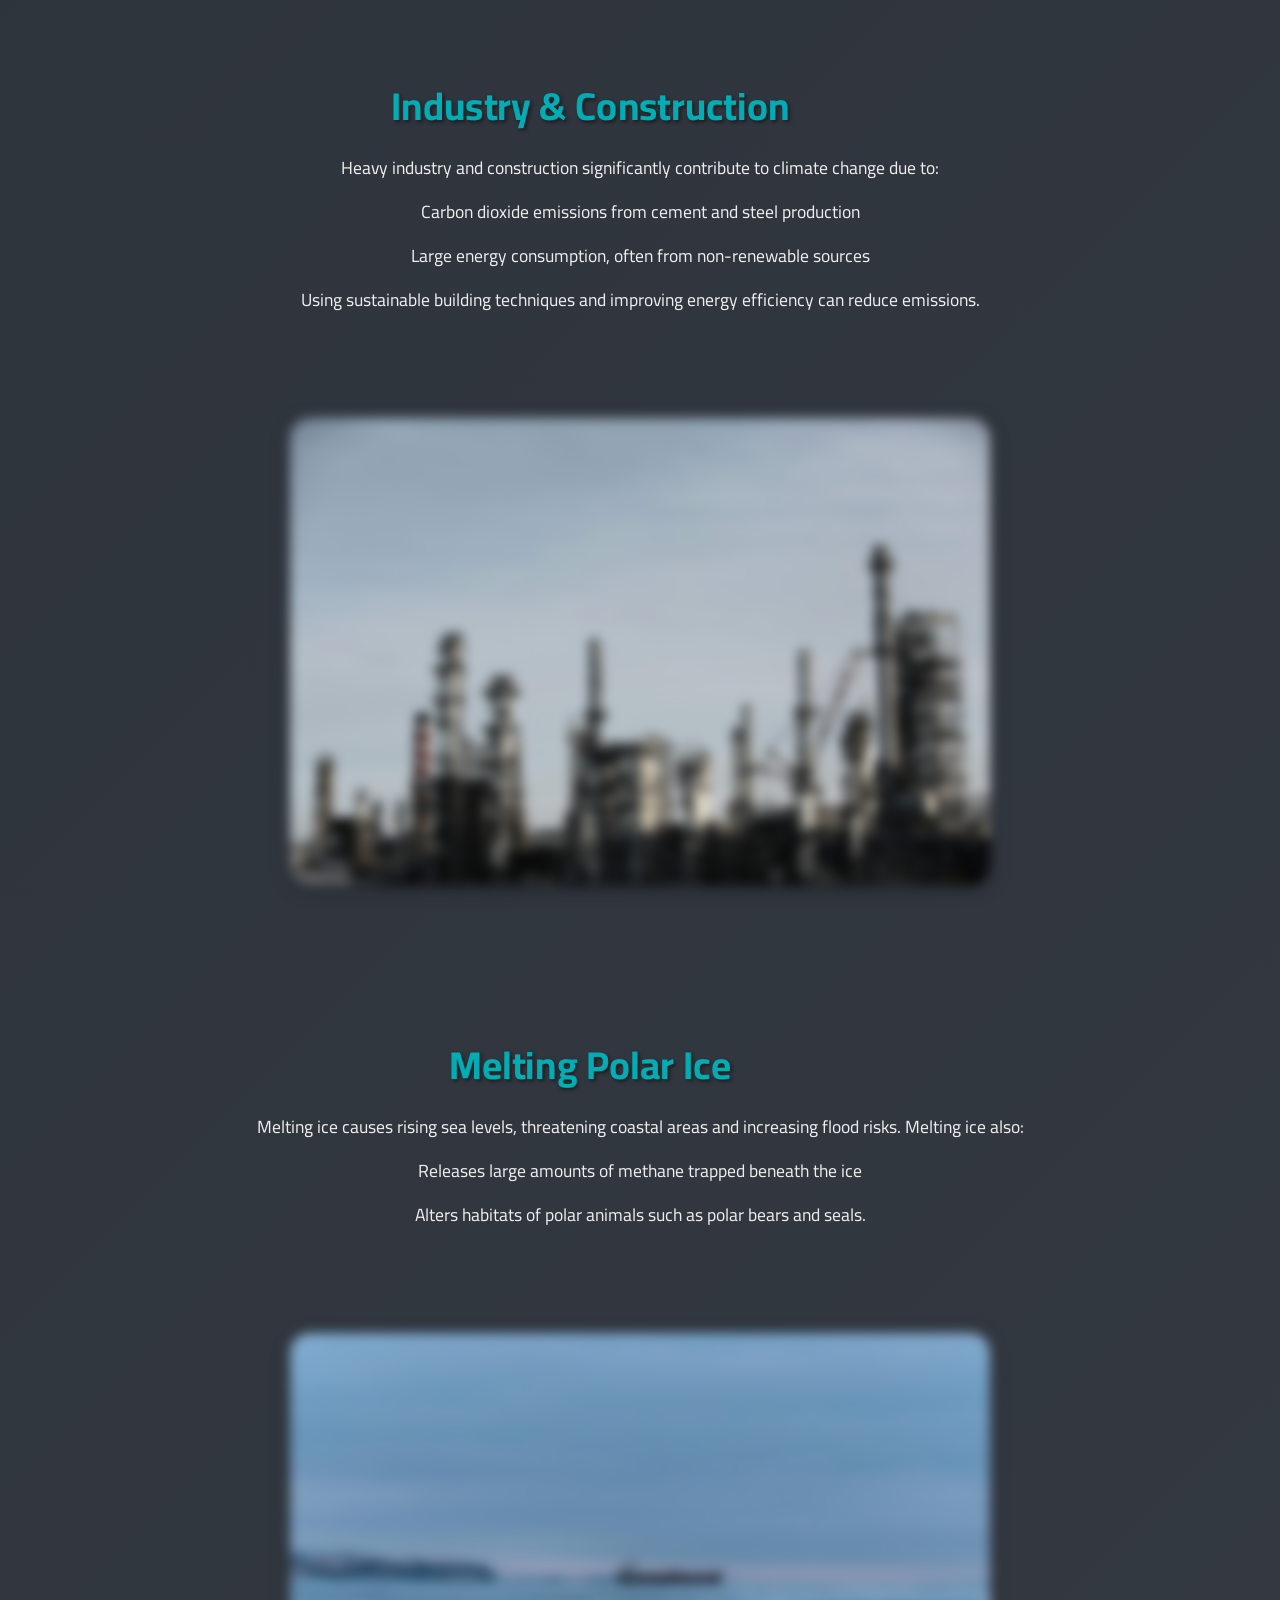
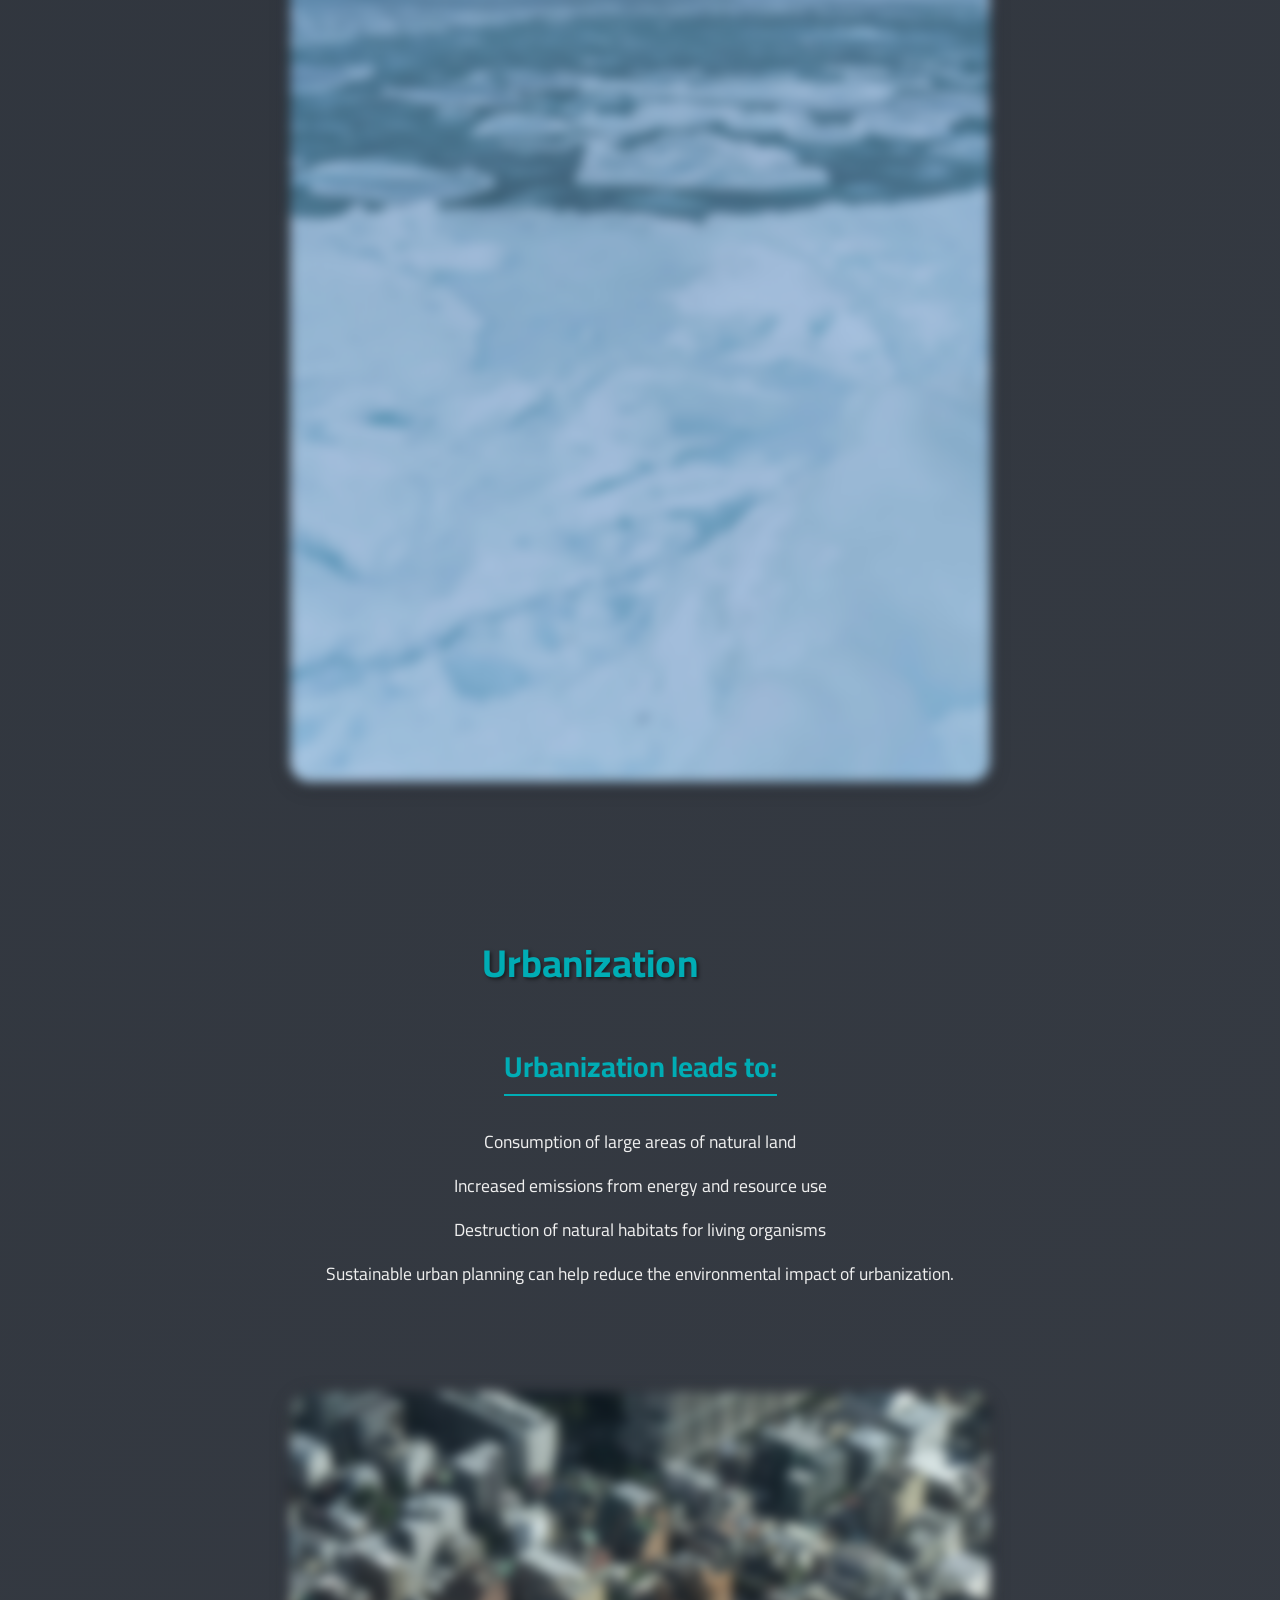
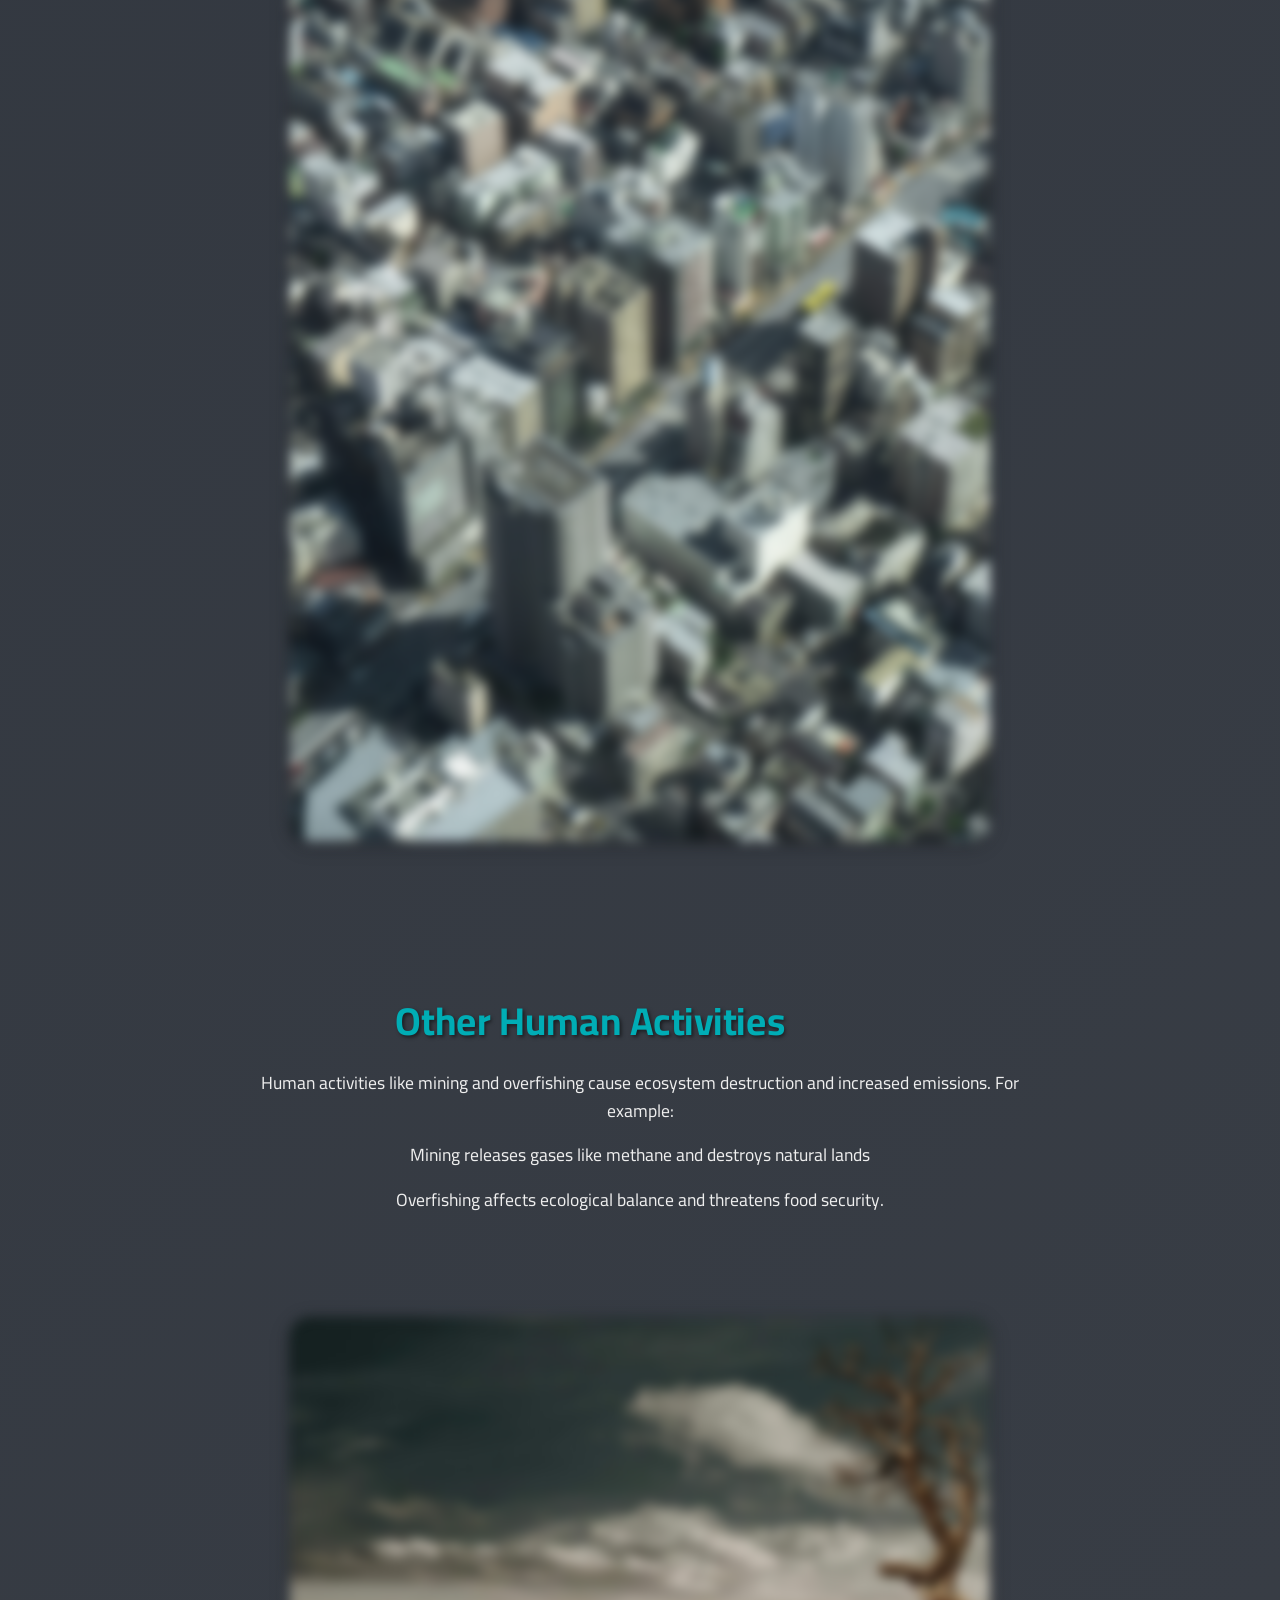
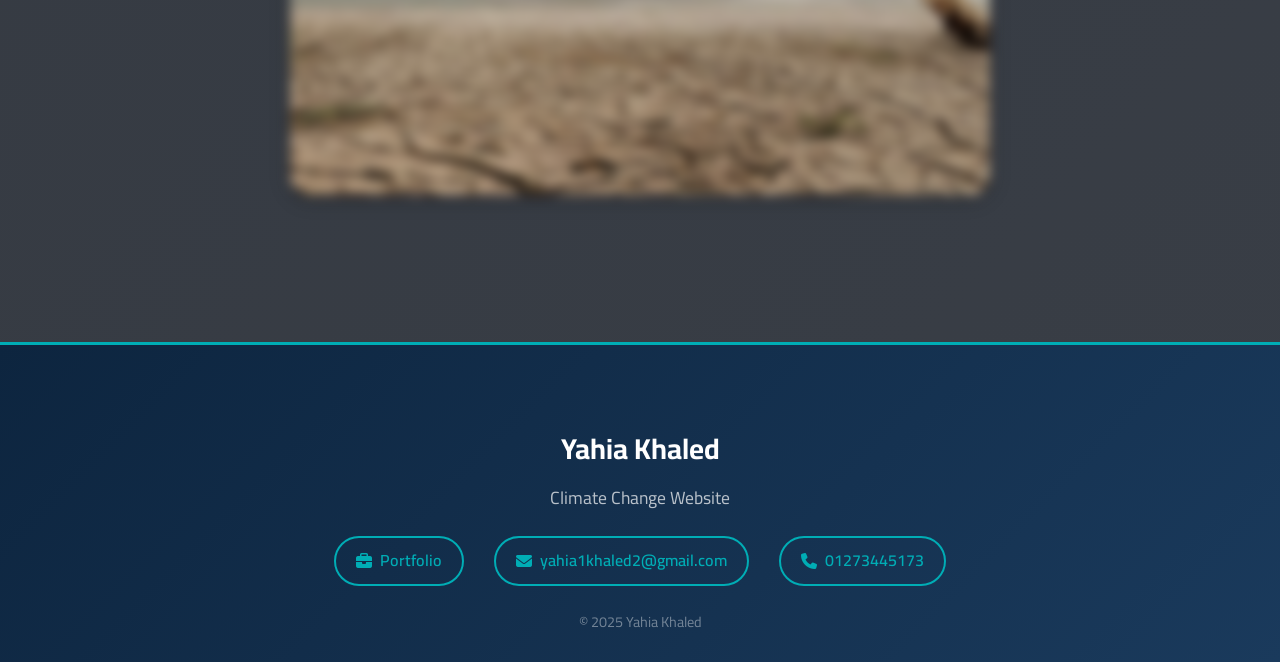
==== commit 2454d403: "feat: bilingual EN/AR support, fancy navbar, scroll animations, footer with contact info - Added tra" ====
--- a/causes.html
+++ b/causes.html
@@ -1,210 +1,208 @@
-<!DOCTYPE html>
-<html>
-
-<head>
-    <meta charset="UTF-8">
-    <meta name="viewport" content="width=device-width, initial-scale=1.0">
-    <title>اسباب التغير المناخي</title>
-    <link rel="stylesheet" href="style.css">
-    <link rel="stylesheet" href="https://cdnjs.cloudflare.com/ajax/libs/font-awesome/6.7.2/css/all.min.css"
-        integrity="sha512-Evv84Mr4kqVGRNSgIGL/F/aIDqQb7xQ2vcrdIwxfjThSH8CSR7PBEakCr51Ck+w+/U6swU2Im1vVX0SVk9ABhg=="
-        crossorigin="anonymous" referrerpolicy="no-referrer" />
-</head>
-
-<body>
-
-    <nav class="navbar">
-        <div class="container">
-            <a href="#" class="logo">التغير المناخي</a>
-            <div class="nav-controls">
-                <label class="switch">
-                    <input id="input" type="checkbox">
-                    <div class="slider round">
-                        <div class="sun-moon">
-                            <svg id="moon-dot-1" class="moon-dot" viewBox="0 0 100 100">
-                                <circle cx="50" cy="50" r="50" />
-                            </svg>
-                            <svg id="moon-dot-2" class="moon-dot" viewBox="0 0 100 100">
-                                <circle cx="50" cy="50" r="50" />
-                            </svg>
-                            <svg id="moon-dot-3" class="moon-dot" viewBox="0 0 100 100">
-                                <circle cx="50" cy="50" r="50" />
-                            </svg>
-                        </div>
-                        <div class="stars">
-                            <svg id="star-1" class="star" viewBox="0 0 20 20">
-                                <path
-                                    d="M10 15l-5.878 3.09 1.123-6.545-4.751-4.632 6.561-.955L10 0l2.945 5.959 6.561.955-4.751 4.632 1.123 6.545z" />
-                            </svg>
-                            <svg id="star-2" class="star" viewBox="0 0 20 20">
-                                <path
-                                    d="M10 15l-5.878 3.09 1.123-6.545-4.751-4.632 6.561-.955L10 0l2.945 5.959 6.561.955-4.751 4.632 1.123 6.545z" />
-                            </svg>
-                            <svg id="star-3" class="star" viewBox="0 0 20 20">
-                                <path
-                                    d="M10 15l-5.878 3.09 1.123-6.545-4.751-4.632 6.561-.955L10 0l2.945 5.959 6.561.955-4.751 4.632 1.123 6.545z" />
-                            </svg>
-                            <svg id="star-4" class="star" viewBox="0 0 20 20">
-                                <path
-                                    d="M10 15l-5.878 3.09 1.123-6.545-4.751-4.632 6.561-.955L10 0l2.945 5.959 6.561.955-4.751 4.632 1.123 6.545z" />
-                            </svg>
-                        </div>
-                    </div>
-                </label>
-                <button class="menu-toggle" aria-label="Toggle navigation">
-                    ☰
-                </button>
-            </div>
-
-            <ul class="nav-links">
-
-                <li><a href="index.html">الصفحة الرئيسية</a></li>
-                <li><a href="causes.html"> اسباب التغير المناخي</a></li>
-                <li><a href="effects.html"> اثار التغير المناخي</a></li>
-                <li><a href="renewable-energy.html">الطاقة المتجددة</a></li>
-                <li><a href="made-by.html"> Made by</a></li>
-
-
-            </ul>
-    </nav>
-    <br>
-    <h1> الاحتباس الحراري</h1>
-    <p>الاحتباس الحراري هو السبب الرئيسي للتغير المناخي، وينتج عن تراكم غازات الدفيئة مثل ثاني أكسيد</p>
-    <p>الكربون والميثان في الغلاف الجوي. هذه الغازات تمنع الحرارة من الهروب من الأرض، مما يؤدي إلى</p>
-    <p>ارتفاع درجة الحرارة العالمية. هذا الارتفاع في درجة الحرارة يُسبب تغيرات كبيرة في الأنماط المناخية، مثل:</p>
-    <p>زيادة فترات الجفاف في بعض المناطق</p>
-    <p>ارتفاع عدد الأعاصير والعواصف القوية نتيجة لتغير أنماط الضغط الجوي</p>
-    <p>ذوبان الجليد القطبي وارتفاع مستوى سطح البحر
-    </p>
-    <p>بالإضافة إلى ذلك، يؤدي الاحتباس الحراري إلى اضطرابات بيئية مثل تهديد النظم البيئية الطبيعية وانقراض بعض الأنواع
-    </p>
-    <br>
-    <br>
-    <img src="صور/تغير 1.jpg" alt="">
-    <br>
-    <br>
-    <br>
-    <h1>حرق الوقود الأحفوري</h1>
-    <p>الوقود الأحفوري مثل الفحم والنفط والغاز الطبيعي هو المصدر الرئيسي لانبعاثات الكربون. يتم استخدامه في عدة مجالات
-        مثل توليد الكهرباء، تشغيل السيارات، والصناعات الثقيلة. ينتج عن حرق الوقود الأحفوري:</p>
-    <p>إطلاق كميات كبيرة من ثاني أكسيد الكربون، وهو أحد غازات الدفيئة الرئيسية</p>
-    <p>إطلاق ملوثات أخرى مثل ثاني أكسيد الكبريت والجسيمات الدقيقة التي تؤثر على جودة الهواء</p>
-    <p>تأثير سلبي على صحة الإنسان نتيجة التلوث الهوائي</p>
-    <p>تساهم عمليات استخراج ونقل الوقود الأحفوري أيضًا في انبعاث غازات مثل الميثان أثناء عمليات التعدين والحفر</p>
-    <br>
-    <br>
-    <img src="صور/تغير 2.jpg" alt="">
-    <br>
-    <br>
-    <br>
-
-    <h1>إزالة الغابات</h1>
-    <p>الغابات تُعتبر أحد أهم الأنظمة الطبيعية التي تخزن الكربون وتمتص ثاني أكسيد الكربون من الغلاف الجوي. ومع ذلك، فإن
-        إزالة الغابات تُسبب:</p>
-    <p>إطلاق الكربون المخزن في الأشجار والتربة إلى الغلاف الجوي</p>
-    <p>تقليل قدرة الأرض على امتصاص ثاني أكسيد الكربون</p>
-    <p>فقدان الموائل الطبيعية للعديد من الكائنات الحية، مما يؤدي إلى تدهور التنوع البيولوجي</p>
-    <p>إزالة الغابات تتم غالبًا لتوسيع الأراضي الزراعية أو لبناء مدن جديدة، مما يؤدي إلى تفاقم مشكلة التصحر وزيادة خطر
-        الفيضانات</p>
-    <br>
-    <br>
-    <img src="صور/تغير 3.jpg" alt="">
-    <br>
-    <br>
-    <br>
-
-    <h1>الزراعة الصناعية</h1>
-    <p>الزراعة الصناعية تعتمد بشكل كبير على استخدام الأسمدة الكيماوية والآلات الثقيلة، مما يؤدي إلى:</p>
-    <p>إطلاق غازات دفيئة مثل أكسيد النيتروز والميثان، خاصة من تربية الماشية</p>
-    <p>تدهور التربة بسبب الاستخدام المفرط للأسمدة والمبيدات</p>
-    <p>إزالة الغابات لتحويلها إلى أراضٍ زراعية، مما يزيد من انبعاثات الكربون</p>
-    <p>كما تساهم الزراعة الصناعية في استهلاك كميات كبيرة من المياه والطاقة، مما يضغط على الموارد الطبيعية</p>
-    <br>
-    <br>
-    <img src="صور/تغير 4.jpg" alt="">
-    <br>
-    <br>
-    <br>
-
-    <h1>النفايات وإدارة المخلفات</h1>
-    <p>النفايات، وخاصة العضوية منها، تُعتبر مصدرًا رئيسيًا لانبعاث غاز الميثان أثناء تحللها في مدافن النفايات. كما أن:
-    </p>
-    <p>الحرق غير السليم للنفايات يؤدي إلى إطلاق ملوثات خطيرة مثل الديوكسينات</p>
-    <p>عدم إعادة التدوير يزيد من استنزاف الموارد الطبيعية</p>
-    <p>تعزيز إعادة التدوير وتحويل النفايات إلى طاقة يمكن أن يساعد في تقليل الانبعاثات وتحسين إدارة الموارد</p>
-    <br>
-    <br>
-    <img src="صور/تغير5.jpg" alt="">
-    <br>
-    <br>
-    <br>
-
-    <h1>النقل والمواصلات</h1>
-    <p>قطاع النقل يعتمد بشكل كبير على الوقود الأحفوري، مما يجعله من أكبر مصادر انبعاثات الكربون. تشمل الآثار السلبية:
-    </p>
-    <p>إطلاق كميات كبيرة من ثاني أكسيد الكربون من السيارات والطائرات</p>
-    <p>التحول إلى وسائل نقل عامة مستدامة واستخدام السيارات الكهربائية يمكن أن يقلل من التأثير البيئي للنقل</p>
-
-    <br>
-    <br>
-    <img src="صور/تغير6.jpg" alt="">
-    <br>
-    <br>
-    <br>
-
-    <h1>الصناعة والبناء</h1>
-    <p>الصناعات الثقيلة والبناء تُساهم بشكل كبير في التغير المناخي بسبب:</p>
-    <p>إطلاق ثاني أكسيد الكربون من تصنيع الأسمنت والصلب</p>
-    <p>استهلاك كميات كبيرة من الطاقة، غالبًا من مصادر غير متجددة</p>
-    <p>استخدام تقنيات البناء المستدامة وتحسين كفاءة استهلاك الطاقة يمكن أن يقلل من الانبعاثات</p>
-
-    <br>
-    <br>
-    <img src="صور/تغير7.jpg" alt="">
-    <br>
-    <br>
-    <br>
-
-    <h1>ذوبان الجليد القطبي</h1>
-    <p>ذوبان الجليد يُسبب ارتفاع مستويات البحار، مما يهدد المناطق الساحلية ويزيد من خطر الفيضانات. كما أن ذوبان الجليد:
-    </p>
-    <p>يُحرر كميات كبيرة من الميثان المحبوس تحت الجليد</p>
-    <p>يُغير موائل الحيوانات القطبية مثل الدببة القطبية والفقمات</p>
-
-    <br>
-    <br>
-    <img src="صور/تغير8.jpg" alt="">
-    <br>
-    <br>
-    <br>
-
-    <h1>التوسع العمراني</h1>
-    <h2>التوسع العمراني يؤدي إلى:</h2>
-    <p>استهلاك مساحات كبيرة من الأراضي الطبيعية</p>
-    <p>زيادة الانبعاثات الناتجة عن استخدام الطاقة والموارد</p>
-    <p>تدمير المواطن الطبيعية للكائنات الحية</p>
-    <p>التخطيط العمراني المستدام يمكن أن يساهم في تقليل الأثر البيئي للتوسع العمراني</p>
-    <br>
-    <br>
-    <img src="صور/تغير9.jpg" alt="">
-    <br>
-    <br>
-    <br>
-
-    <h1>النشاطات البشرية الأخرى</h1>
-    <p>النشاطات البشرية مثل التعدين والصيد الجائر تُسبب تدمير النظم البيئية وزيادة الانبعاثات. على سبيل المثال:</p>
-    <p>التعدين يُطلق غازات مثل الميثان ويُدمر الأراضي الطبيعية</p>
-    <p>الصيد الجائر يُؤثر على التوازن البيئي ويهدد الأمن الغذائي</p>
-
-    <br>
-    <br>
-    <img src="صور/تغير10.jpg" alt="">
-    <br>
-    <br>
-
-
-    <button id="backToTop" title="Go to top">⬆</button>
-    <script src="script.js" defer></script>
-</body>
-
-</html>+<!DOCTYPE html>
+<html lang="en" dir="ltr">
+
+<head>
+    <meta charset="UTF-8">
+    <meta name="viewport" content="width=device-width, initial-scale=1.0">
+    <title data-i18n="title_causes">Causes of Climate Change</title>
+    <link rel="stylesheet" href="style.css">
+    <link rel="stylesheet" href="https://cdnjs.cloudflare.com/ajax/libs/font-awesome/6.7.2/css/all.min.css"
+        integrity="sha512-Evv84Mr4kqVGRNSgIGL/F/aIDqQb7xQ2vcrdIwxfjThSH8CSR7PBEakCr51Ck+w+/U6swU2Im1vVX0SVk9ABhg=="
+        crossorigin="anonymous" referrerpolicy="no-referrer" />
+</head>
+
+<body>
+
+    <nav class="navbar">
+        <div class="container">
+            <a href="#" class="logo" data-i18n="logo">Climate Change</a>
+            <div class="nav-controls">
+                <button class="lang-toggle" id="langToggle" title="Switch Language">AR</button>
+                <label class="switch">
+                    <input id="input" type="checkbox">
+                    <div class="slider round">
+                        <div class="sun-moon">
+                            <svg id="moon-dot-1" class="moon-dot" viewBox="0 0 100 100">
+                                <circle cx="50" cy="50" r="50" />
+                            </svg>
+                            <svg id="moon-dot-2" class="moon-dot" viewBox="0 0 100 100">
+                                <circle cx="50" cy="50" r="50" />
+                            </svg>
+                            <svg id="moon-dot-3" class="moon-dot" viewBox="0 0 100 100">
+                                <circle cx="50" cy="50" r="50" />
+                            </svg>
+                        </div>
+                        <div class="stars">
+                            <svg id="star-1" class="star" viewBox="0 0 20 20">
+                                <path
+                                    d="M10 15l-5.878 3.09 1.123-6.545-4.751-4.632 6.561-.955L10 0l2.945 5.959 6.561.955-4.751 4.632 1.123 6.545z" />
+                            </svg>
+                            <svg id="star-2" class="star" viewBox="0 0 20 20">
+                                <path
+                                    d="M10 15l-5.878 3.09 1.123-6.545-4.751-4.632 6.561-.955L10 0l2.945 5.959 6.561.955-4.751 4.632 1.123 6.545z" />
+                            </svg>
+                            <svg id="star-3" class="star" viewBox="0 0 20 20">
+                                <path
+                                    d="M10 15l-5.878 3.09 1.123-6.545-4.751-4.632 6.561-.955L10 0l2.945 5.959 6.561.955-4.751 4.632 1.123 6.545z" />
+                            </svg>
+                            <svg id="star-4" class="star" viewBox="0 0 20 20">
+                                <path
+                                    d="M10 15l-5.878 3.09 1.123-6.545-4.751-4.632 6.561-.955L10 0l2.945 5.959 6.561.955-4.751 4.632 1.123 6.545z" />
+                            </svg>
+                        </div>
+                    </div>
+                </label>
+                <button class="menu-toggle" aria-label="Toggle navigation">
+                    ☰
+                </button>
+            </div>
+
+            <ul class="nav-links">
+                <li><a href="index.html" data-i18n="nav_home">Home</a></li>
+                <li><a href="causes.html" data-i18n="nav_causes">Causes</a></li>
+                <li><a href="effects.html" data-i18n="nav_effects">Effects</a></li>
+                <li><a href="renewable-energy.html" data-i18n="nav_renewable">Renewable Energy</a></li>
+
+            </ul>
+    </nav>
+    <br>
+    <h1 data-i18n="h1_causes_1">The Greenhouse Effect</h1>
+    <p data-i18n="p_causes_1a">The greenhouse effect is the primary cause of climate change, resulting from the accumulation of greenhouse gases like carbon dioxide and methane in the atmosphere. These gases trap heat that would otherwise escape from the Earth, leading to a rise in global temperatures. This temperature increase causes major changes in climate patterns, such as:</p>
+    <p data-i18n="p_causes_1b">Longer drought periods in some regions</p>
+    <p data-i18n="p_causes_1c">More frequent and intense hurricanes and storms due to changing atmospheric pressure patterns</p>
+    <p data-i18n="p_causes_1d">Melting polar ice and rising sea levels</p>
+    <p data-i18n="p_causes_1e">Additionally, the greenhouse effect leads to environmental disruptions such as threats to natural ecosystems and species extinction.</p>
+    <br>
+    <br>
+    <img src="صور/تغير 1.jpg" alt="">
+    <br>
+    <br>
+    <br>
+    <h1 data-i18n="h1_causes_2">Burning Fossil Fuels</h1>
+    <p data-i18n="p_causes_2a">Fossil fuels like coal, oil, and natural gas are the primary source of carbon emissions. They are used in various sectors including electricity generation, transportation, and heavy industry. Burning fossil fuels results in:</p>
+    <p data-i18n="p_causes_2b">Large-scale release of carbon dioxide, a major greenhouse gas</p>
+    <p data-i18n="p_causes_2c">Release of other pollutants like sulfur dioxide and fine particles that affect air quality</p>
+    <p data-i18n="p_causes_2d">Negative impacts on human health due to air pollution</p>
+    <p data-i18n="p_causes_2e">Fossil fuel extraction and transport also contribute to methane emissions during mining and drilling operations.</p>
+    <br>
+    <br>
+    <img src="صور/تغير 2.jpg" alt="">
+    <br>
+    <br>
+    <br>
+
+    <h1 data-i18n="h1_causes_3">Deforestation</h1>
+    <p data-i18n="p_causes_3a">Forests are one of the most important natural systems for storing carbon and absorbing carbon dioxide from the atmosphere. However, deforestation causes:</p>
+    <p data-i18n="p_causes_3b">Release of carbon stored in trees and soil into the atmosphere</p>
+    <p data-i18n="p_causes_3c">Reduced capacity of the Earth to absorb carbon dioxide</p>
+    <p data-i18n="p_causes_3d">Loss of natural habitats for many organisms, leading to biodiversity degradation</p>
+    <p data-i18n="p_causes_3e">Deforestation is often carried out to expand agricultural land or build new cities, worsening desertification and increasing flood risks.</p>
+    <br>
+    <br>
+    <img src="صور/تغير 3.jpg" alt="">
+    <br>
+    <br>
+    <br>
+
+    <h1 data-i18n="h1_causes_4">Industrial Agriculture</h1>
+    <p data-i18n="p_causes_4a">Industrial agriculture heavily relies on chemical fertilizers and heavy machinery, leading to:</p>
+    <p data-i18n="p_causes_4b">Emission of greenhouse gases like nitrous oxide and methane, especially from livestock farming</p>
+    <p data-i18n="p_causes_4c">Soil degradation from excessive use of fertilizers and pesticides</p>
+    <p data-i18n="p_causes_4d">Clearing forests for farmland, increasing carbon emissions</p>
+    <p data-i18n="p_causes_4e">Industrial agriculture also consumes large amounts of water and energy, straining natural resources.</p>
+    <br>
+    <br>
+    <img src="صور/تغير 4.jpg" alt="">
+    <br>
+    <br>
+    <br>
+
+    <h1 data-i18n="h1_causes_5">Waste Management</h1>
+    <p data-i18n="p_causes_5a">Waste, especially organic waste, is a major source of methane emissions as it decomposes in landfills. Additionally:</p>
+    <p data-i18n="p_causes_5b">Improper waste incineration releases harmful pollutants like dioxins</p>
+    <p data-i18n="p_causes_5c">Lack of recycling increases the depletion of natural resources</p>
+    <p data-i18n="p_causes_5d">Promoting recycling and waste-to-energy conversion can help reduce emissions and improve resource management.</p>
+    <br>
+    <br>
+    <img src="صور/تغير5.jpg" alt="">
+    <br>
+    <br>
+    <br>
+
+    <h1 data-i18n="h1_causes_6">Transportation</h1>
+    <p data-i18n="p_causes_6a">The transportation sector heavily depends on fossil fuels, making it one of the largest sources of carbon emissions. Negative impacts include:</p>
+    <p data-i18n="p_causes_6b">Large-scale release of carbon dioxide from cars and aircraft</p>
+    <p data-i18n="p_causes_6c">Transitioning to sustainable public transport and using electric vehicles can reduce the environmental impact of transportation.</p>
+    <br>
+    <br>
+    <img src="صور/تغير6.jpg" alt="">
+    <br>
+    <br>
+    <br>
+
+    <h1 data-i18n="h1_causes_7">Industry &amp; Construction</h1>
+    <p data-i18n="p_causes_7a">Heavy industry and construction significantly contribute to climate change due to:</p>
+    <p data-i18n="p_causes_7b">Carbon dioxide emissions from cement and steel production</p>
+    <p data-i18n="p_causes_7c">Large energy consumption, often from non-renewable sources</p>
+    <p data-i18n="p_causes_7d">Using sustainable building techniques and improving energy efficiency can reduce emissions.</p>
+    <br>
+    <br>
+    <img src="صور/تغير7.jpg" alt="">
+    <br>
+    <br>
+    <br>
+
+    <h1 data-i18n="h1_causes_8">Melting Polar Ice</h1>
+    <p data-i18n="p_causes_8a">Melting ice causes rising sea levels, threatening coastal areas and increasing flood risks. Melting ice also:</p>
+    <p data-i18n="p_causes_8b">Releases large amounts of methane trapped beneath the ice</p>
+    <p data-i18n="p_causes_8c">Alters habitats of polar animals such as polar bears and seals.</p>
+    <br>
+    <br>
+    <img src="صور/تغير8.jpg" alt="">
+    <br>
+    <br>
+    <br>
+
+    <h1 data-i18n="h1_causes_9">Urbanization</h1>
+    <h2 data-i18n="h2_causes_9">Urbanization leads to:</h2>
+    <p data-i18n="p_causes_9a">Consumption of large areas of natural land</p>
+    <p data-i18n="p_causes_9b">Increased emissions from energy and resource use</p>
+    <p data-i18n="p_causes_9c">Destruction of natural habitats for living organisms</p>
+    <p data-i18n="p_causes_9d">Sustainable urban planning can help reduce the environmental impact of urbanization.</p>
+    <br>
+    <br>
+    <img src="صور/تغير9.jpg" alt="">
+    <br>
+    <br>
+    <br>
+
+    <h1 data-i18n="h1_causes_10">Other Human Activities</h1>
+    <p data-i18n="p_causes_10a">Human activities like mining and overfishing cause ecosystem destruction and increased emissions. For example:</p>
+    <p data-i18n="p_causes_10b">Mining releases gases like methane and destroys natural lands</p>
+    <p data-i18n="p_causes_10c">Overfishing affects ecological balance and threatens food security.</p>
+    <br>
+    <br>
+    <img src="صور/تغير10.jpg" alt="">
+    <br>
+    <br>
+
+
+    <footer>
+        <div class="container">
+            <h2 data-i18n="footer_name">Yahia Khaled</h2>
+            <p data-i18n="footer_desc">Climate Change Website</p>
+            <div class="footer-links">
+                <a href="https://yahia-dev-1.github.io/portfolio/" target="_blank"><i class="fas fa-briefcase"></i> <span data-i18n="footer_portfolio">Portfolio</span></a>
+                <a href="mailto:yahia1khaled2@gmail.com"><i class="fas fa-envelope"></i> yahia1khaled2@gmail.com</a>
+                <a href="tel:01273445173"><i class="fas fa-phone"></i> 01273445173</a>
+            </div>
+            <p class="footer-copy">&copy; 2025 Yahia Khaled</p>
+        </div>
+    </footer>
+
+    <button id="backToTop" title="Go to top">⬆</button>
+    <script src="translations.js"></script>
+    <script src="script.js" defer></script>
+</body>
+
+</html>
--- a/style.css
+++ b/style.css
@@ -2,15 +2,10 @@
 
 :root {
     --primary-color: #0d253f;
-    /* Deep blue */
     --accent-color: #00ADB5;
-    /* Teal/Cyan */
     --text-color: #EEEEEE;
-    /* Light gray for text */
     --bg-color: #222831;
-    /* Dark background */
     --card-bg: rgba(57, 62, 70, 0.8);
-    /* Semi-transparent card bg */
     --hover-bg: rgba(0, 173, 181, 0.2);
     --shadow: 0 4px 15px rgba(0, 0, 0, 0.3);
     --transition: all 0.3s ease;
@@ -18,22 +13,16 @@
     --nav-bg: rgba(13, 37, 63, 0.9);
 }
 
-/* Light Mode with Custom Colors */
 .light-mode {
     --primary-color: #005f73;
-    /* Dark Cyan for contrast on light bg */
     --accent-color: #0a9396;
-    /* Teal */
     --text-color: #333333;
-    /* Dark Text */
     --bg-color: #f4f4f4;
-    /* Light Background */
     --card-bg: rgba(255, 255, 255, 0.85);
-    /* White Cards */
     --hover-bg: rgba(10, 147, 150, 0.15);
     --shadow: 0 4px 15px rgba(0, 0, 0, 0.1);
     --bg-gradient: linear-gradient(135deg, #e0f7fa 0%, #ffffff 100%);
-    --nav-bg: rgba(255, 255, 255, 0.9);
+    --nav-bg: rgba(255, 255, 255, 0.98);
 }
 
 
@@ -44,7 +33,6 @@
     scroll-behavior: smooth;
 }
 
-/* Scrollbar Styling */
 ::-webkit-scrollbar {
     width: 10px;
 }
@@ -62,7 +50,6 @@
     background: #007E85;
 }
 
-/* Reset */
 * {
     margin: 0;
     padding: 0;
@@ -74,14 +61,12 @@
     background-color: var(--bg-color);
     color: var(--text-color);
     font-size: 18px;
-    /* Balanced font size */
     line-height: 1.6;
     overflow-x: hidden;
     background-image: var(--bg-gradient);
     min-height: 100vh;
 }
 
-/* Utility Classes */
 .container {
     max-width: 1200px;
     margin: auto;
@@ -90,16 +75,17 @@
 
 /* Navbar */
 .navbar {
-    background-color: var(--nav-bg);
-    backdrop-filter: blur(10px);
-    padding: 1rem 0;
+    background: linear-gradient(135deg, rgba(13, 37, 63, 0.95) 0%, rgba(0, 40, 70, 0.95) 100%);
+    backdrop-filter: blur(20px) saturate(180%);
+    -webkit-backdrop-filter: blur(20px) saturate(180%);
+    padding: 0.8rem 0;
     position: relative;
-    /* Not sticking anymore */
     top: auto;
     z-index: 1000;
-    box-shadow: var(--shadow);
+    box-shadow: 0 4px 30px rgba(0, 0, 0, 0.4), 0 1px 0 rgba(0, 173, 181, 0.2);
     transition: var(--transition);
     width: 100%;
+    border-bottom: 1px solid rgba(0, 173, 181, 0.15);
 }
 
 .navbar .container {
@@ -111,10 +97,8 @@
 .nav-controls {
     display: flex;
     align-items: center;
-    gap: 15px;
-    /* Space between toggle and hamburger */
-}
-
+    gap: 12px;
+}
 
 .logo {
     font-size: 1.8rem;
@@ -122,11 +106,43 @@
     text-decoration: none;
     color: var(--accent-color);
     transition: var(--transition);
+    background: linear-gradient(135deg, var(--accent-color), #007E85);
+    -webkit-background-clip: text;
+    -webkit-text-fill-color: transparent;
+    background-clip: text;
+    letter-spacing: 0.5px;
 }
 
 .logo:hover {
+    transform: scale(1.05);
+    filter: brightness(1.2);
+}
+
+/* Language Toggle Button */
+.lang-toggle {
+    background: linear-gradient(135deg, var(--accent-color), #007E85);
     color: #fff;
-    transform: scale(1.05);
+    border: none;
+    border-radius: 20px;
+    padding: 5px 14px;
+    font-size: 0.8rem;
+    font-weight: 700;
+    cursor: pointer;
+    transition: all 0.3s ease;
+    font-family: 'Cairo', sans-serif;
+    line-height: 1.4;
+    letter-spacing: 1px;
+    box-shadow: 0 2px 10px rgba(0, 173, 181, 0.3);
+    text-transform: uppercase;
+}
+
+.lang-toggle:hover {
+    transform: scale(1.1);
+    box-shadow: 0 4px 15px rgba(0, 173, 181, 0.5);
+}
+
+.lang-toggle:active {
+    transform: scale(0.95);
 }
 
 /* Nav Links */
@@ -134,39 +150,45 @@
     list-style: none;
     display: flex;
     gap: 25px;
-    flex-direction: row-reverse; /* Reverse order on desktop */
+}
+
+.rtl .nav-links {
+    flex-direction: row-reverse;
 }
 
 .nav-links li a {
     text-decoration: none;
     color: var(--text-color);
-    font-size: 1.1rem;
+    font-size: 1.05rem;
     font-weight: 600;
-    padding: 8px 16px;
+    padding: 8px 18px;
     border-radius: 25px;
-    transition: var(--transition);
+    transition: all 0.3s cubic-bezier(0.25, 0.46, 0.45, 0.94);
     position: relative;
     overflow: hidden;
+    letter-spacing: 0.3px;
 }
 
 .nav-links li a::before {
-   
-
-  
-   
-    width: 100%;
-    height: 100%;
-    background: var(--hover-bg);
-    transition: var(--transition);
-    border-radius: 25px;
+    content: '';
+    position: absolute;
+    bottom: 0;
+    left: 50%;
+    width: 0;
+    height: 2px;
+    background: var(--accent-color);
+    transition: all 0.3s ease;
+    transform: translateX(-50%);
+    border-radius: 2px;
 }
 
 .nav-links li a:hover {
     color: var(--accent-color);
+    background: var(--hover-bg);
 }
 
 .nav-links li a:hover::before {
-    left: 0;
+    width: 60%;
 }
 
 /* Hamburger Menu */
@@ -209,7 +231,6 @@
     font-size: 1.1rem;
 }
 
-/* Card Style for Content Sections (Applying to paragraphs grouped conceptually could be better, but generic styling improves all blocks) */
 section,
 .card {
     background: var(--card-bg);
@@ -226,13 +247,11 @@
 .card:hover {
     transform: translateY(-5px);
     box-shadow: 0 10px 25px rgba(0, 173, 181, 0.3);
-    /* Glow effect */
 }
 
 /* Video */
 video {
     width: 100%;
-    /* Ensure video fits container */
     max-width: 1000px;
     border-radius: 20px;
     box-shadow: var(--shadow);
@@ -249,21 +268,102 @@
     margin: 30px auto;
     border-radius: 20px;
     box-shadow: var(--shadow);
-    transition: var(--transition);
+    transition: transform 0.4s ease, box-shadow 0.4s ease;
 }
 
 img:hover {
-    transform: scale(1.02);
-    box-shadow: 0 8px 30px rgba(0, 173, 181, 0.4);
+    transform: scale(1.03);
+    box-shadow: 0 12px 40px rgba(0, 173, 181, 0.5);
+}
+
+/* Image scroll animation */
+.hidden.fade-scale {
+    opacity: 0;
+    transform: scale(0.85) rotateX(8deg);
+    filter: blur(6px);
+    transition: opacity 0.8s cubic-bezier(0.25, 0.46, 0.45, 0.94),
+                transform 0.8s cubic-bezier(0.25, 0.46, 0.45, 0.94),
+                filter 0.8s cubic-bezier(0.25, 0.46, 0.45, 0.94);
+}
+
+.hidden.fade-scale.show {
+    opacity: 1;
+    transform: scale(1) rotateX(0deg);
+    filter: blur(0);
+    animation: img-glow 1.2s ease-out 0.3s both;
+}
+
+@keyframes img-glow {
+    0% {
+        box-shadow: 0 0 0 0 rgba(0, 173, 181, 0);
+    }
+    50% {
+        box-shadow: 0 0 30px 5px rgba(0, 173, 181, 0.3);
+    }
+    100% {
+        box-shadow: var(--shadow);
+    }
 }
 
 /* Footer */
 footer {
-    background: #0d253f;
+    background: linear-gradient(135deg, #0d253f 0%, #1a3a5c 100%);
     color: var(--text-color);
-    padding: 2rem 0;
-    margin-top: 50px;
+    padding: 3rem 0 1.5rem;
+    margin-top: 60px;
     border-top: 3px solid var(--accent-color);
+}
+
+footer h2 {
+    color: #fff;
+    font-size: 1.8rem;
+    margin-bottom: 0.5rem;
+    border-bottom: none;
+    display: block;
+}
+
+footer p {
+    color: rgba(255, 255, 255, 0.7);
+    margin: 0.3rem auto;
+}
+
+.footer-links {
+    display: flex;
+    justify-content: center;
+    gap: 30px;
+    margin: 1.5rem 0;
+    flex-wrap: wrap;
+}
+
+.footer-links a {
+    color: var(--accent-color);
+    text-decoration: none;
+    font-size: 1rem;
+    font-weight: 600;
+    padding: 10px 20px;
+    border: 2px solid var(--accent-color);
+    border-radius: 30px;
+    transition: var(--transition);
+    display: inline-flex;
+    align-items: center;
+    gap: 8px;
+}
+
+.footer-links a i {
+    font-size: 1rem;
+}
+
+.footer-links a:hover {
+    background: var(--accent-color);
+    color: #fff;
+    transform: translateY(-3px);
+    box-shadow: 0 4px 15px rgba(0, 173, 181, 0.4);
+}
+
+.footer-copy {
+    color: rgba(255, 255, 255, 0.4) !important;
+    font-size: 0.9rem !important;
+    margin-top: 1.5rem !important;
 }
 
 .socialicon a {
@@ -291,38 +391,56 @@
 /* Back to Top Button */
 #backToTop {
     display: none;
-    /* Hidden by default */
     position: fixed;
     bottom: 30px;
     right: 30px;
     z-index: 9999;
-    font-size: 1.5rem;
+    font-size: 1.2rem;
     border: none;
     outline: none;
-    background-color: var(--accent-color);
+    background: linear-gradient(135deg, var(--accent-color), #007E85);
     color: white;
     cursor: pointer;
-    padding: 15px;
+    padding: 14px 16px;
     border-radius: 50%;
-    box-shadow: 0 4px 15px rgba(0, 0, 0, 0.4);
-    transition: var(--transition);
+    box-shadow: 0 4px 20px rgba(0, 173, 181, 0.5);
+    transition: all 0.3s ease;
+}
+
+.rtl #backToTop {
+    right: auto;
+    left: 30px;
 }
 
 #backToTop:hover {
-    background-color: #007E85;
-    transform: scale(1.1);
+    background: linear-gradient(135deg, #007E85, var(--accent-color));
+    transform: scale(1.15) translateY(-3px);
+    box-shadow: 0 6px 25px rgba(0, 173, 181, 0.6);
 }
 
 /* Scroll Animation Classes */
 .hidden {
     opacity: 0;
-    transform: translateY(30px);
-    transition: all 0.8s cubic-bezier(0.25, 0.46, 0.45, 0.94);
+    transform: translateY(40px) scale(0.97);
+    transition: opacity 0.7s cubic-bezier(0.25, 0.46, 0.45, 0.94),
+                transform 0.7s cubic-bezier(0.25, 0.46, 0.45, 0.94);
+}
+
+.hidden.from-left {
+    transform: translateX(-50px) scale(0.97);
+}
+
+.hidden.from-right {
+    transform: translateX(50px) scale(0.97);
+}
+
+.hidden.fade-scale {
+    transform: scale(0.9);
 }
 
 .show {
     opacity: 1;
-    transform: translateY(0);
+    transform: translateY(0) translateX(0) scale(1);
 }
 
 
@@ -333,25 +451,25 @@
     }
 
     .nav-links {
-        flex-direction: column; /* Normal order for mobile */
+        flex-direction: column;
         gap: 0;
-        background-color: rgba(13, 37, 63, 0.98);
-        backdrop-filter: blur(15px);
+        background: linear-gradient(180deg, rgba(13, 37, 63, 0.98) 0%, rgba(0, 40, 70, 0.98) 100%);
+        backdrop-filter: blur(20px) saturate(180%);
+        -webkit-backdrop-filter: blur(20px) saturate(180%);
         position: absolute;
         top: 100%;
-        /* Position right below navbar */
         left: 0;
         width: 100%;
         padding: 0;
         max-height: 0;
         overflow: hidden;
         transition: max-height 0.4s ease-out;
-        box-shadow: 0 10px 20px rgba(0, 0, 0, 0.2);
+        box-shadow: 0 10px 30px rgba(0, 0, 0, 0.3);
+        border-top: 1px solid rgba(0, 173, 181, 0.1);
     }
 
     .nav-links.active {
         max-height: 500px;
-        /* Expand menu */
         border-bottom: 2px solid var(--accent-color);
     }
 
@@ -376,7 +494,7 @@
     }
 }
 
-/* Custom Theme Switch (Uiverse.io by RiccardoRapelli) */
+/* Theme Switch */
 .switch {
     position: relative;
     display: inline-block;
@@ -601,5 +719,53 @@
 .light-mode .logo,
 .light-mode .menu-toggle {
     color: #0d253f;
-    /* Deep Dark Blue for better readability */
-}+}
+
+/* RTL specific overrides */
+.rtl {
+    text-align: center;
+}
+
+.rtl .nav-links {
+    flex-direction: row-reverse;
+}
+
+/* Light mode navbar extra */
+.light-mode .navbar {
+    background: linear-gradient(135deg, rgba(255, 255, 255, 0.98) 0%, rgba(240, 248, 255, 0.98) 100%);
+    border-bottom: 1px solid rgba(0, 0, 0, 0.06);
+    box-shadow: 0 2px 25px rgba(0, 0, 0, 0.08);
+}
+
+.light-mode .logo:hover {
+    filter: brightness(0.8);
+}
+
+.light-mode .menu-toggle {
+    color: #333;
+}
+
+@media (max-width: 790px) {
+    .light-mode .nav-links {
+        background: linear-gradient(180deg, rgba(255, 255, 255, 0.99) 0%, rgba(240, 248, 255, 0.99) 100%);
+        box-shadow: 0 10px 30px rgba(0, 0, 0, 0.1);
+        border-top: 1px solid rgba(0, 0, 0, 0.06);
+    }
+
+    .light-mode .nav-links li {
+        border-top: 1px solid rgba(0, 0, 0, 0.06);
+    }
+
+    .light-mode .nav-links li a {
+        color: #333;
+    }
+
+    .light-mode .nav-links li a:hover {
+        background: rgba(10, 147, 150, 0.1);
+        color: #0a9396;
+    }
+
+    .light-mode .nav-links.active {
+        border-bottom: 2px solid #0a9396;
+    }
+}
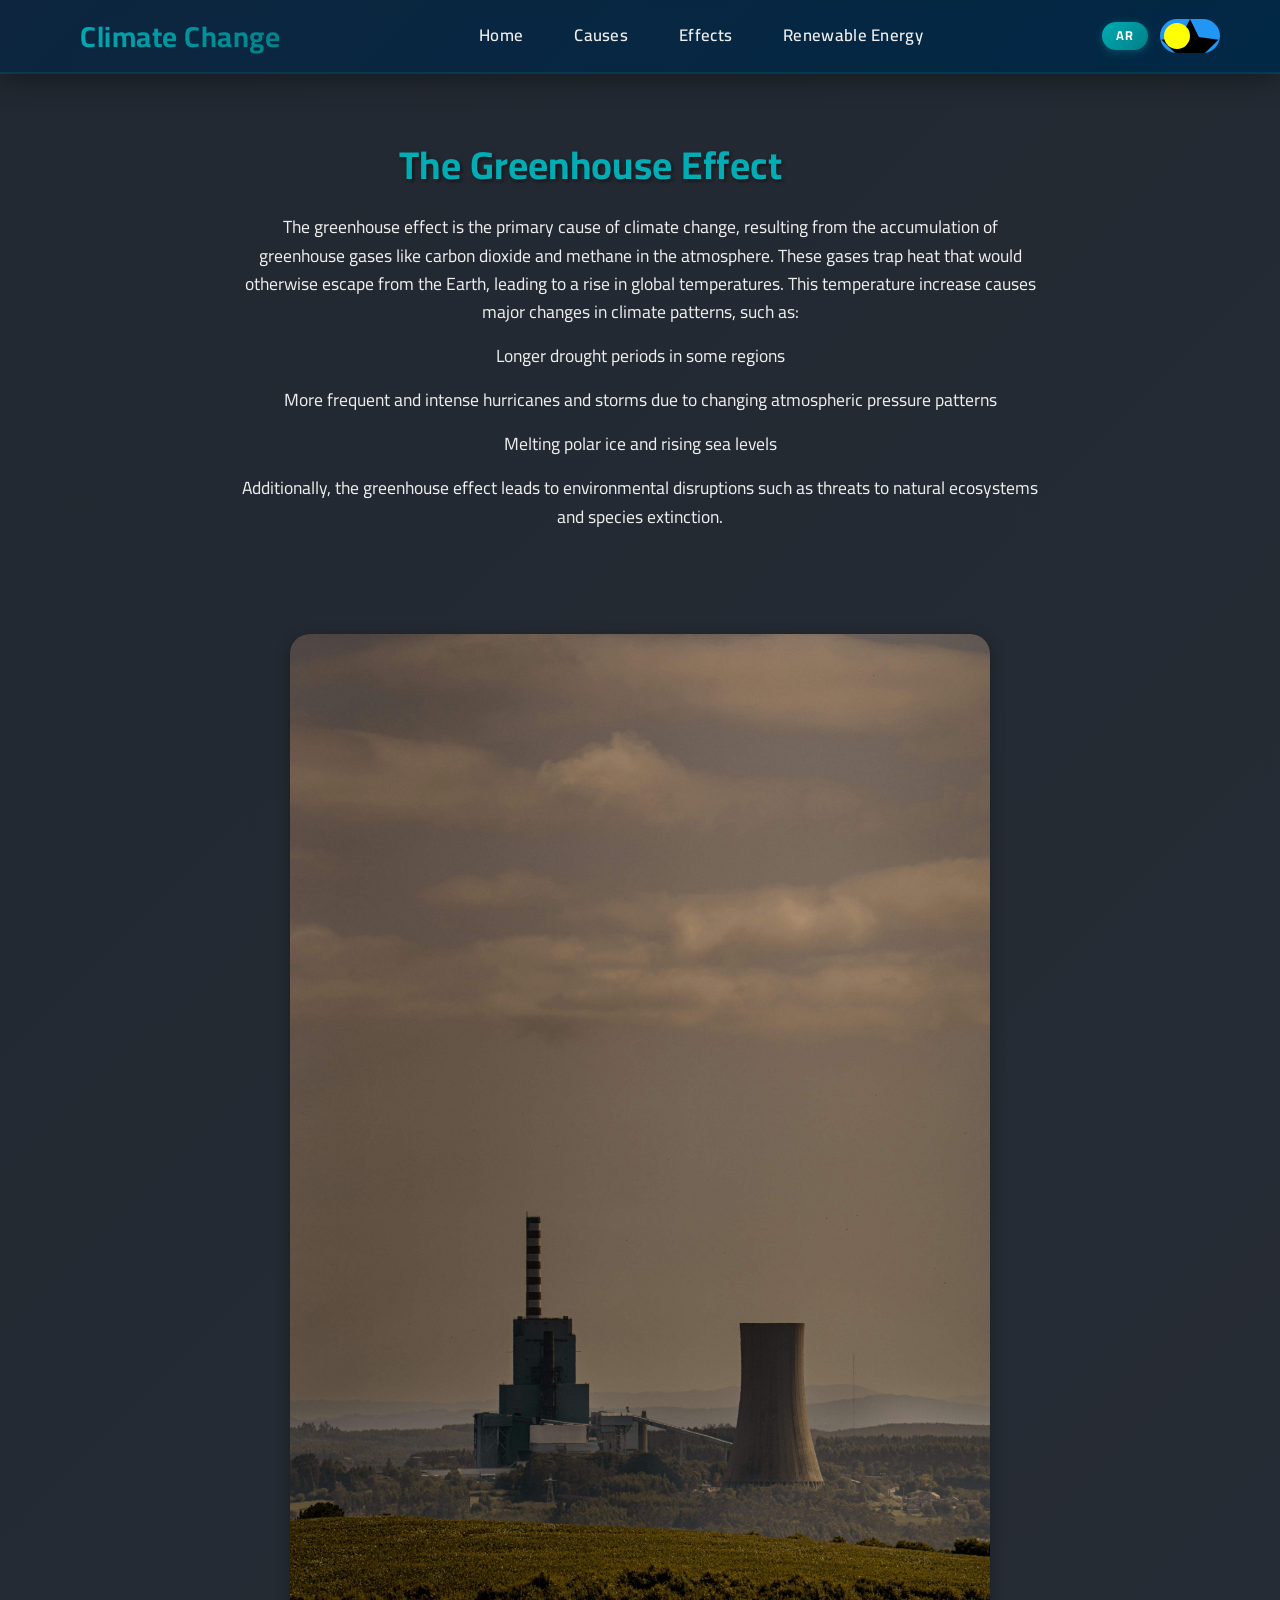
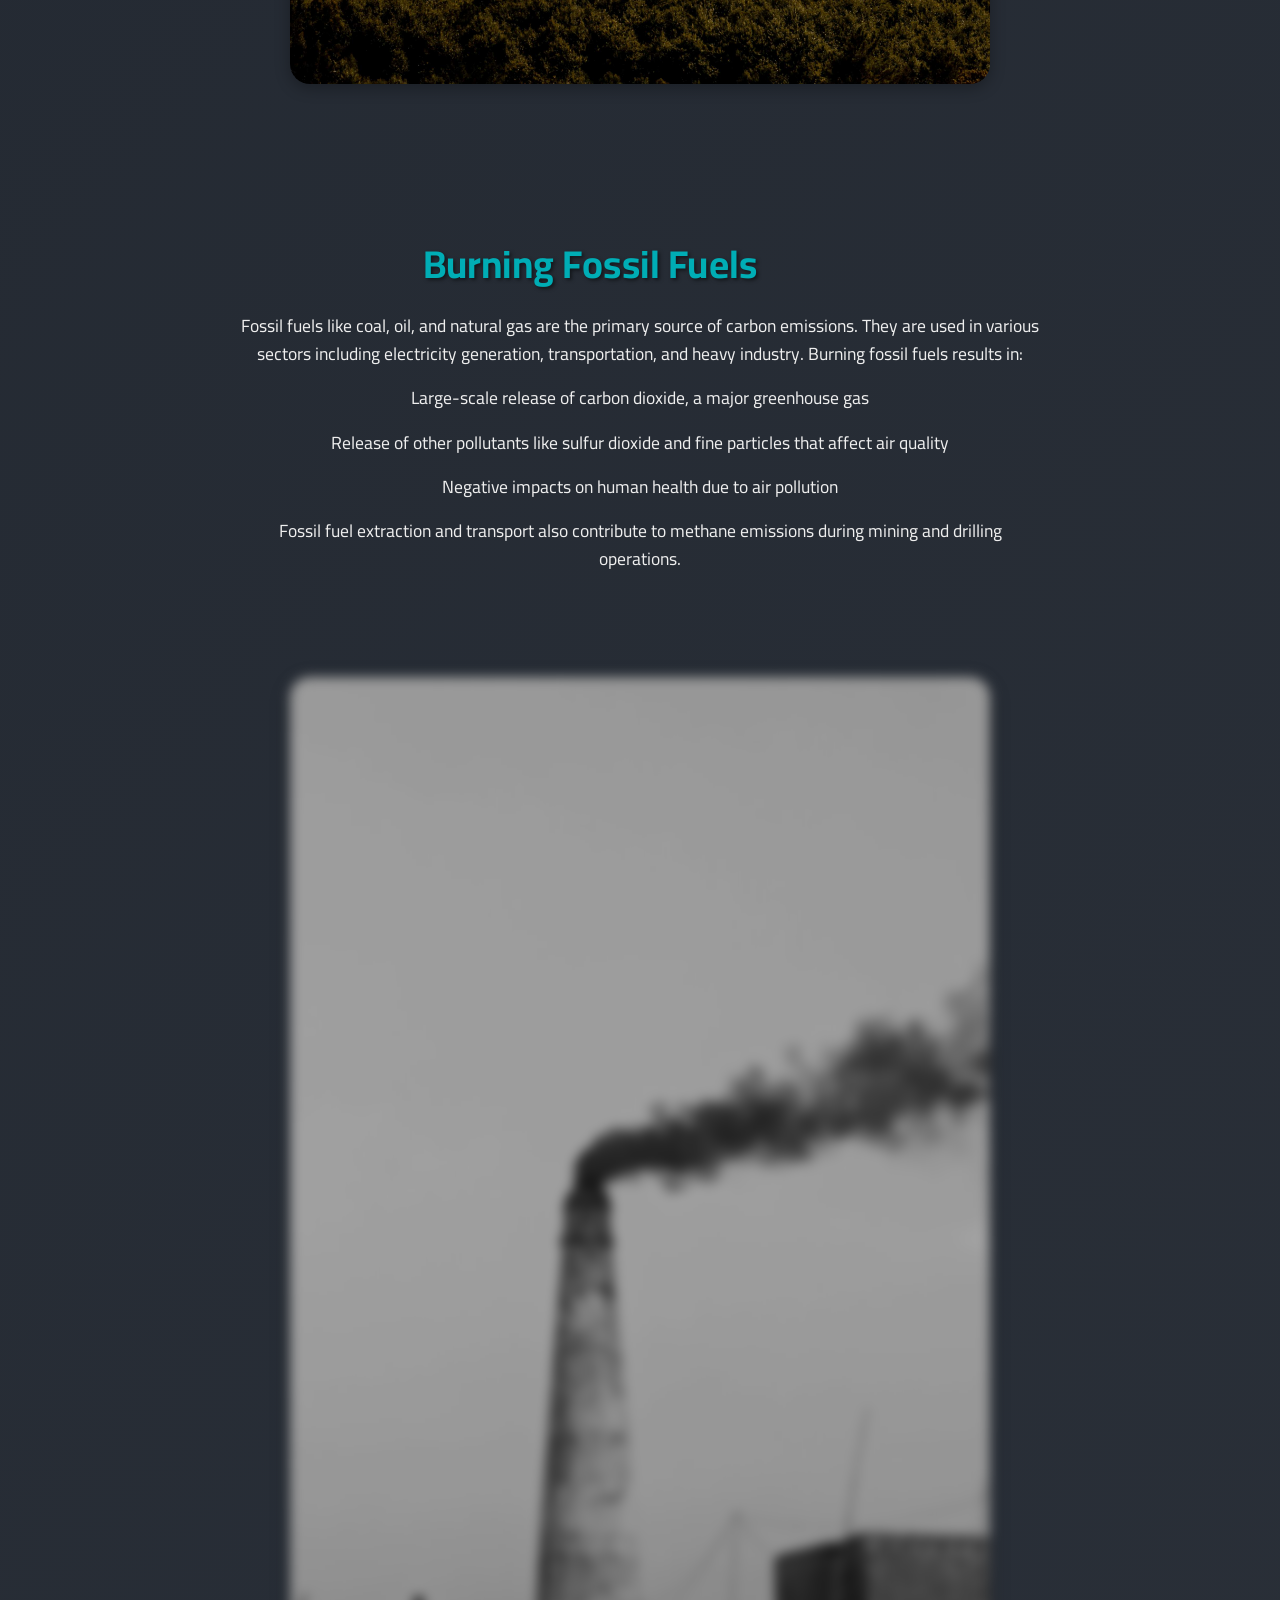
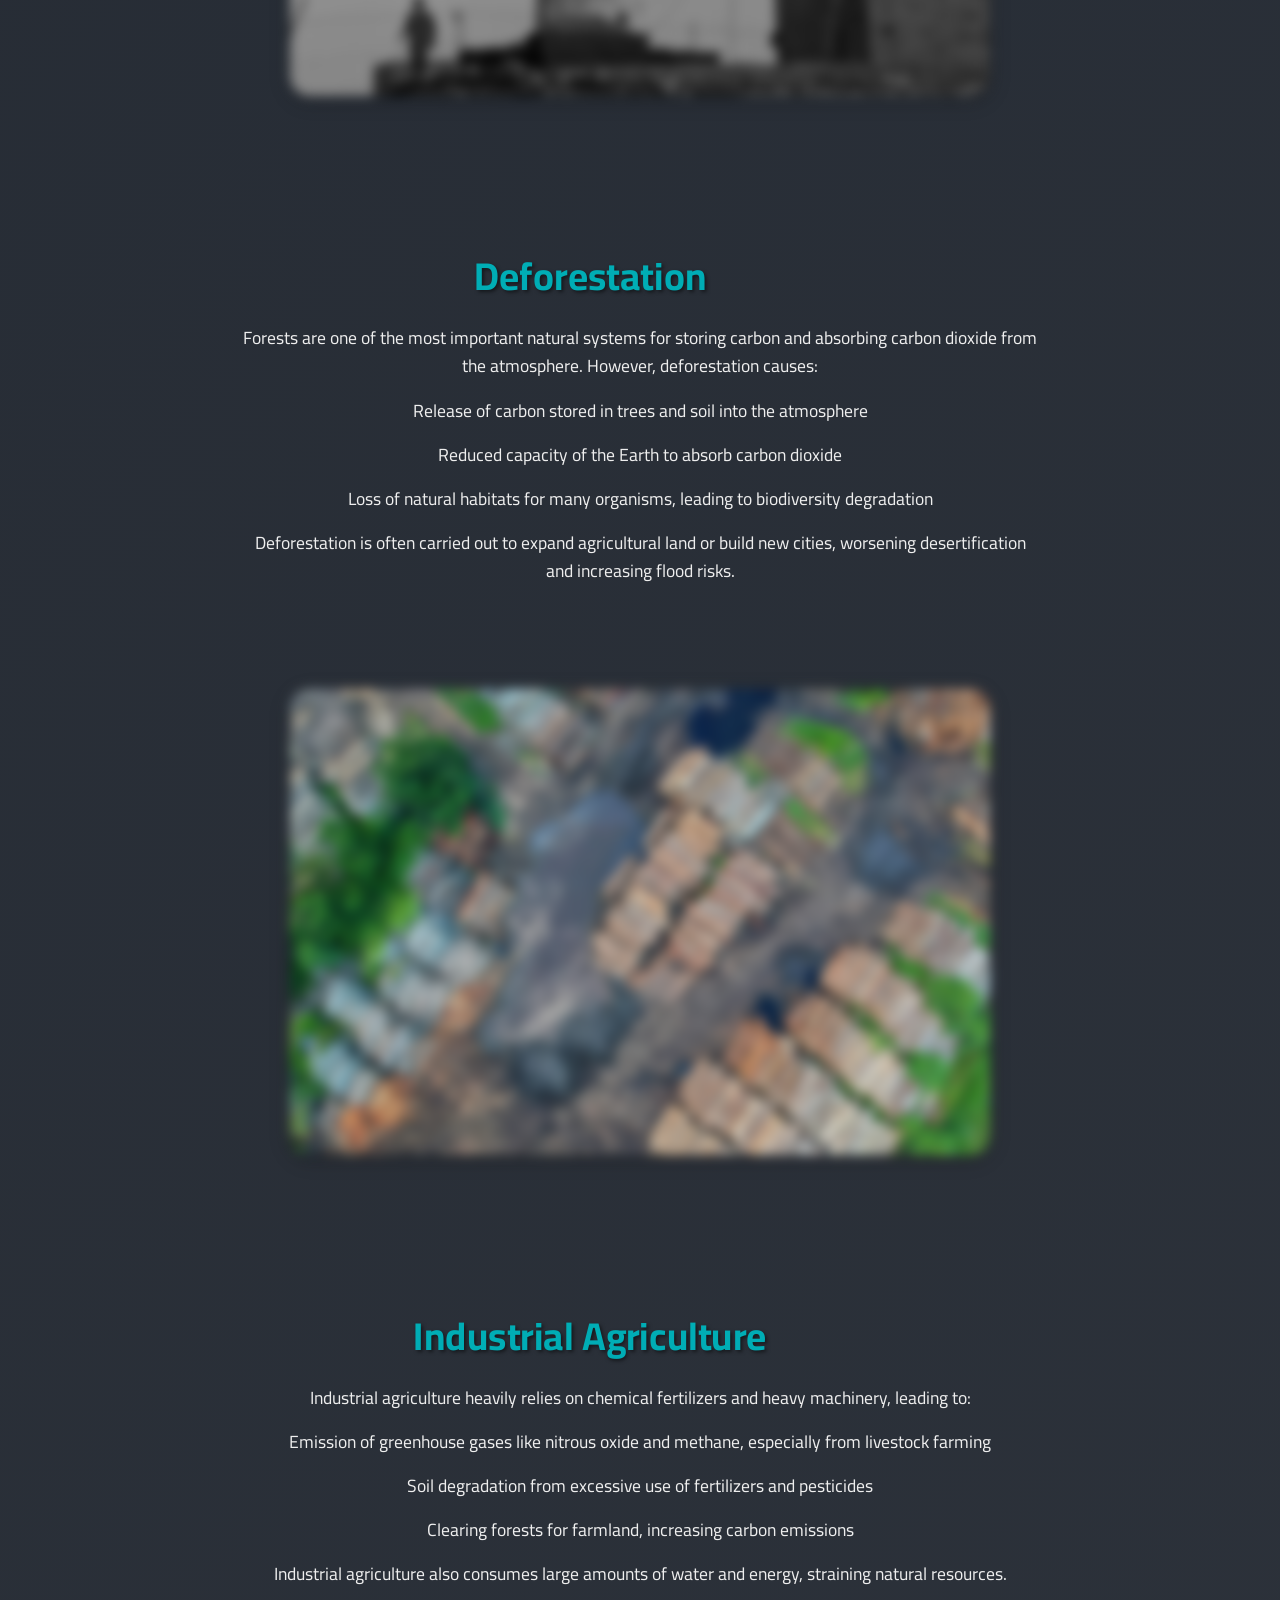
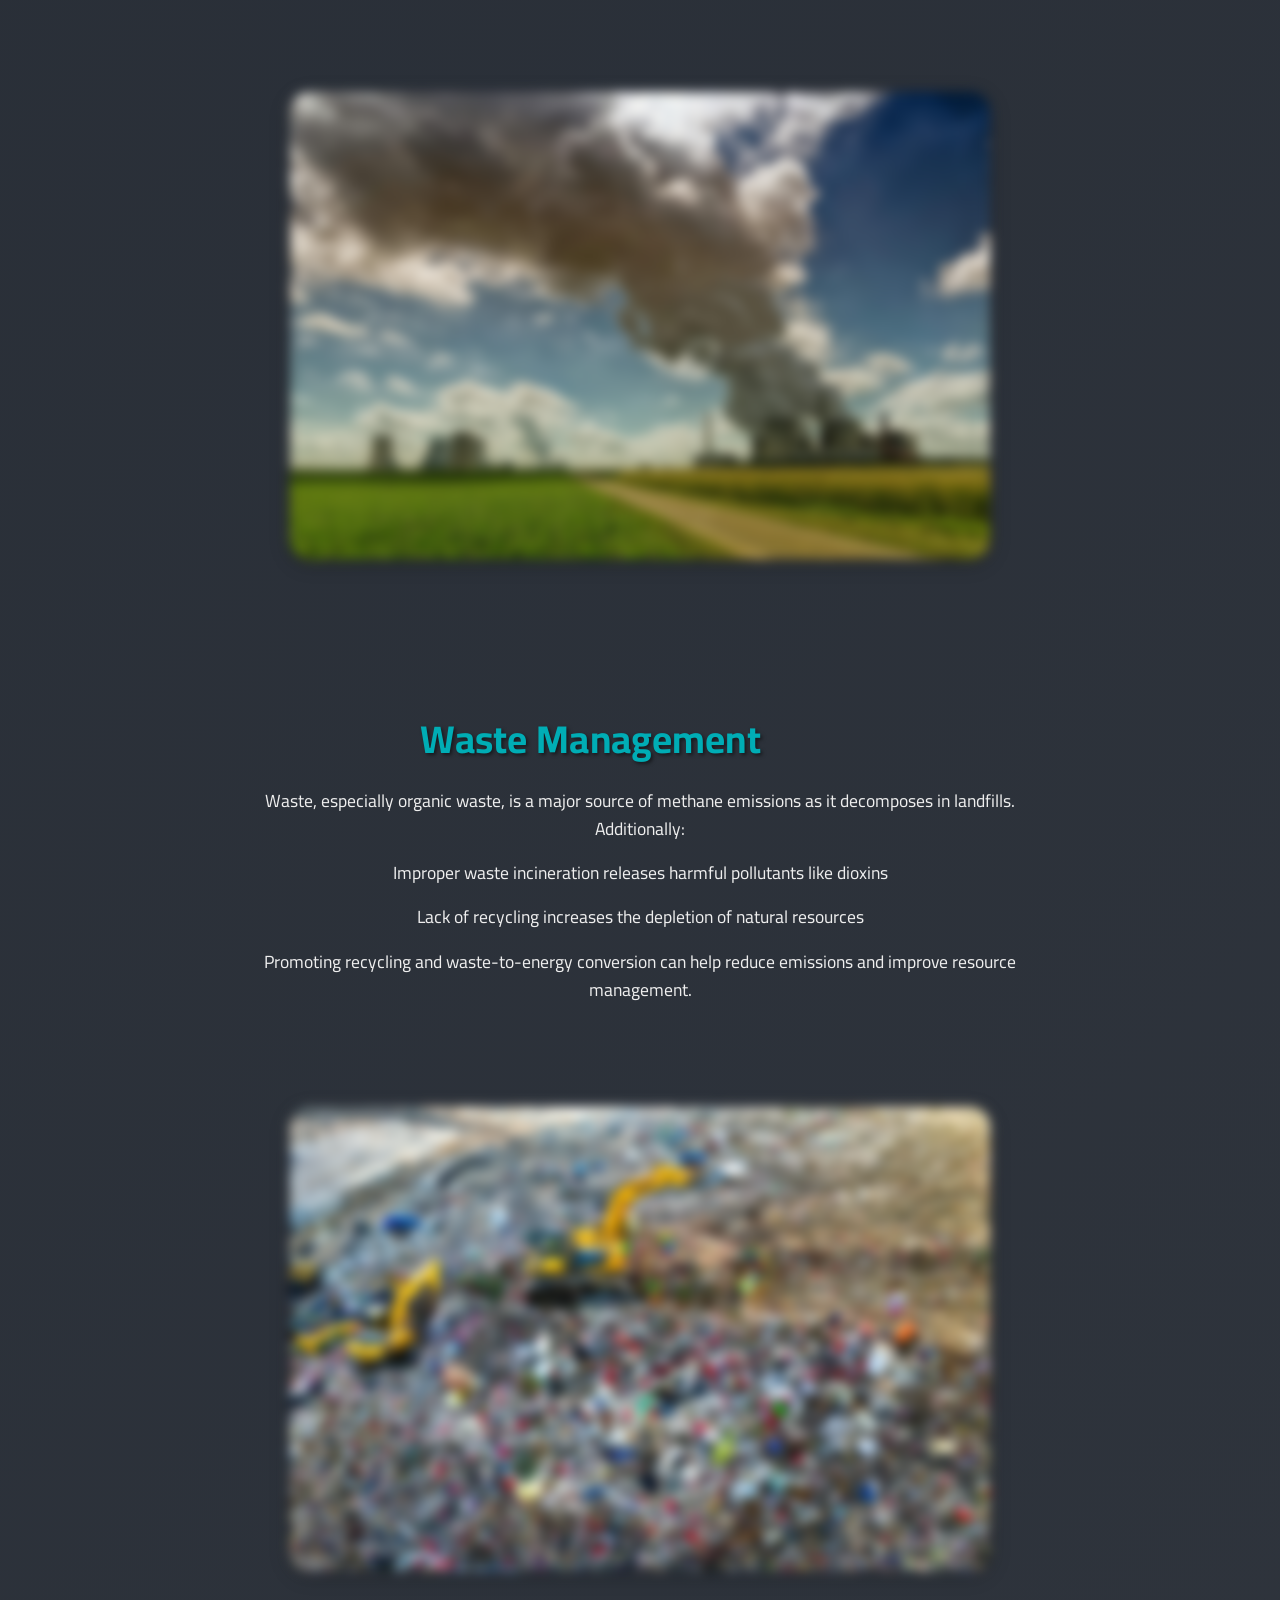
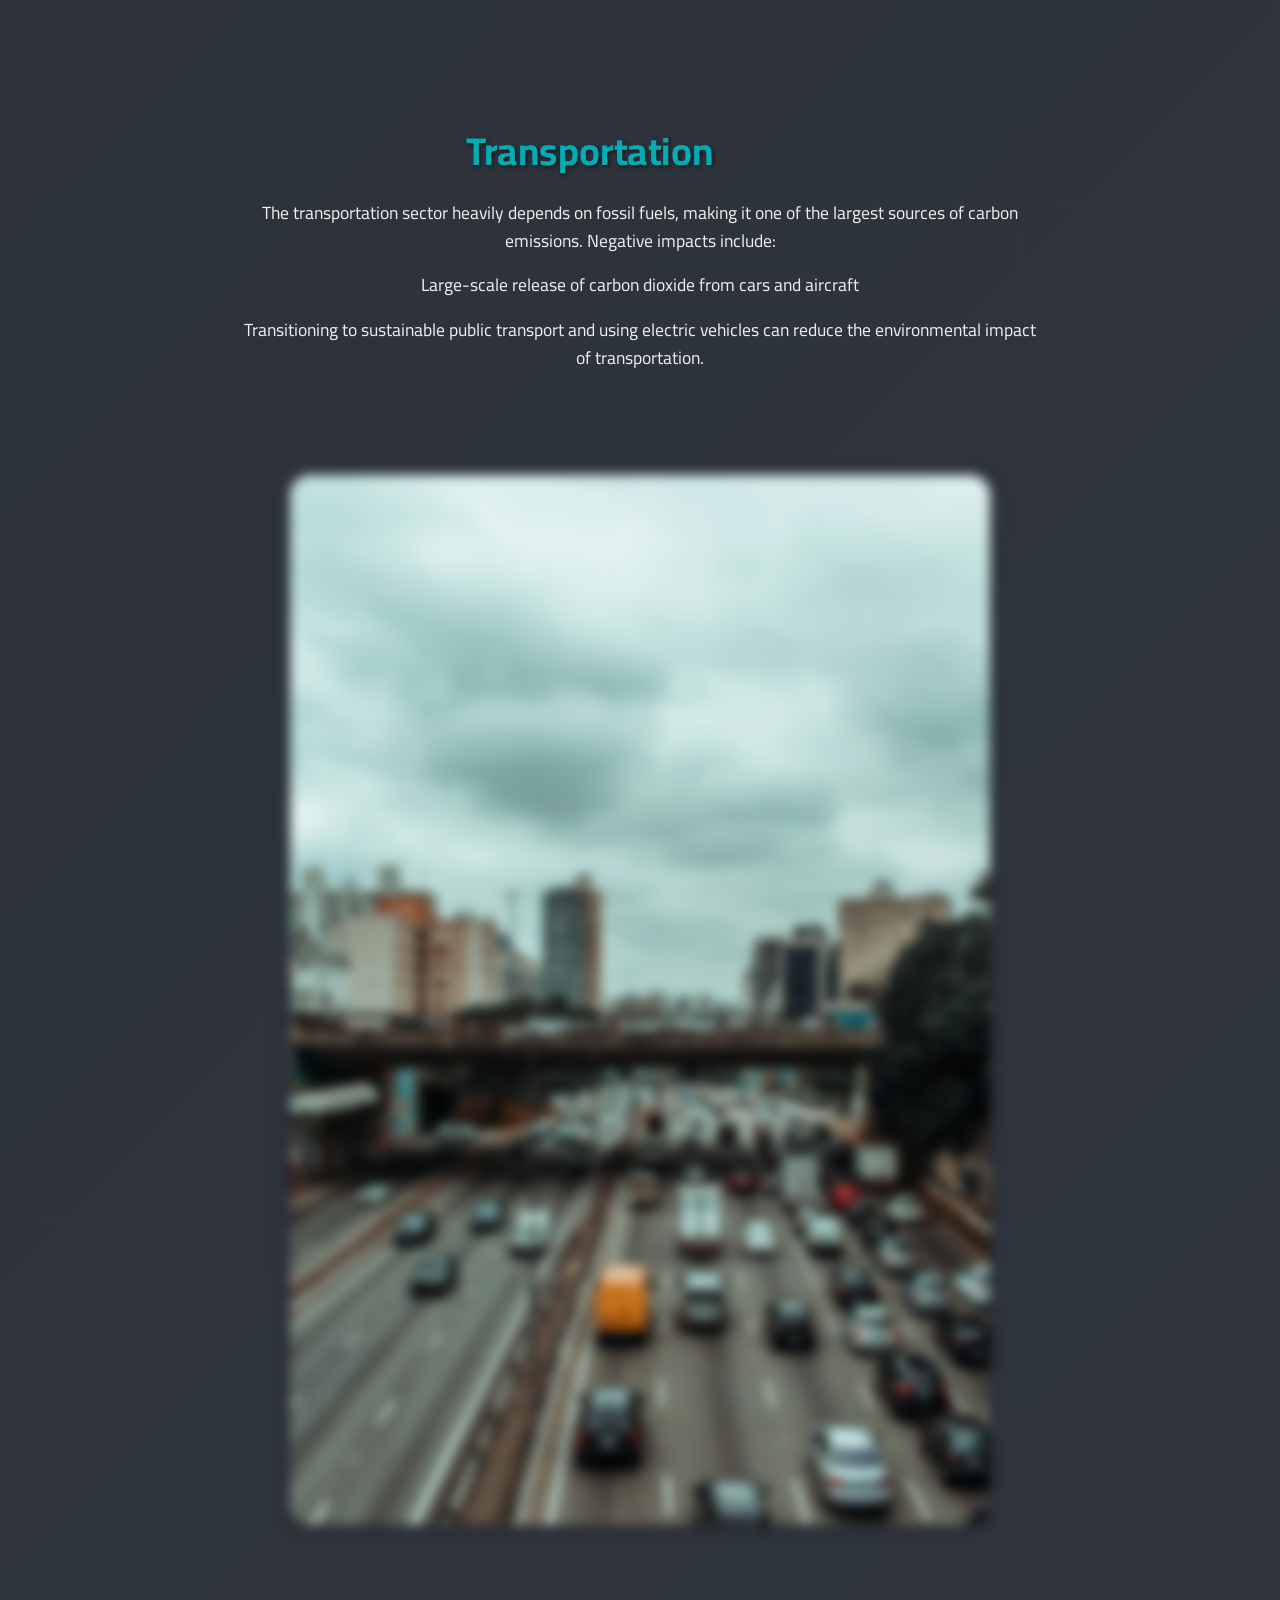
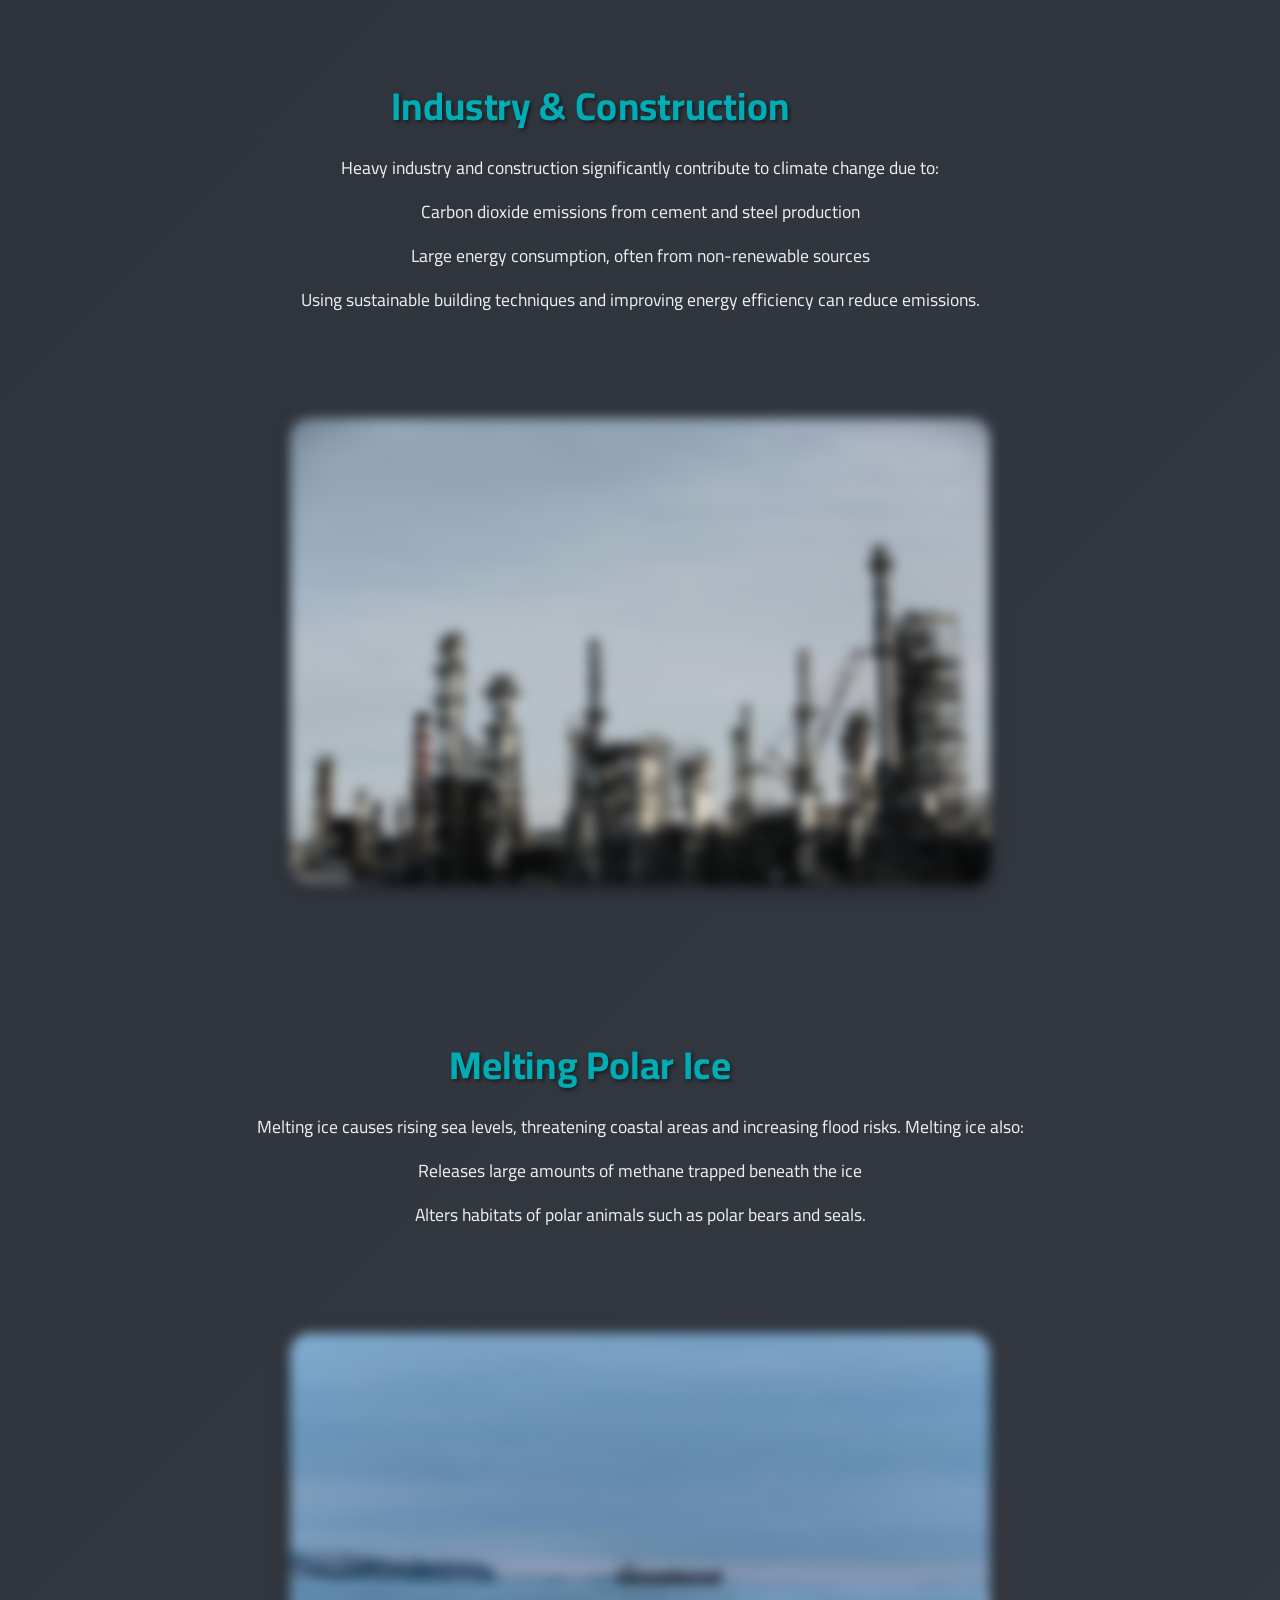
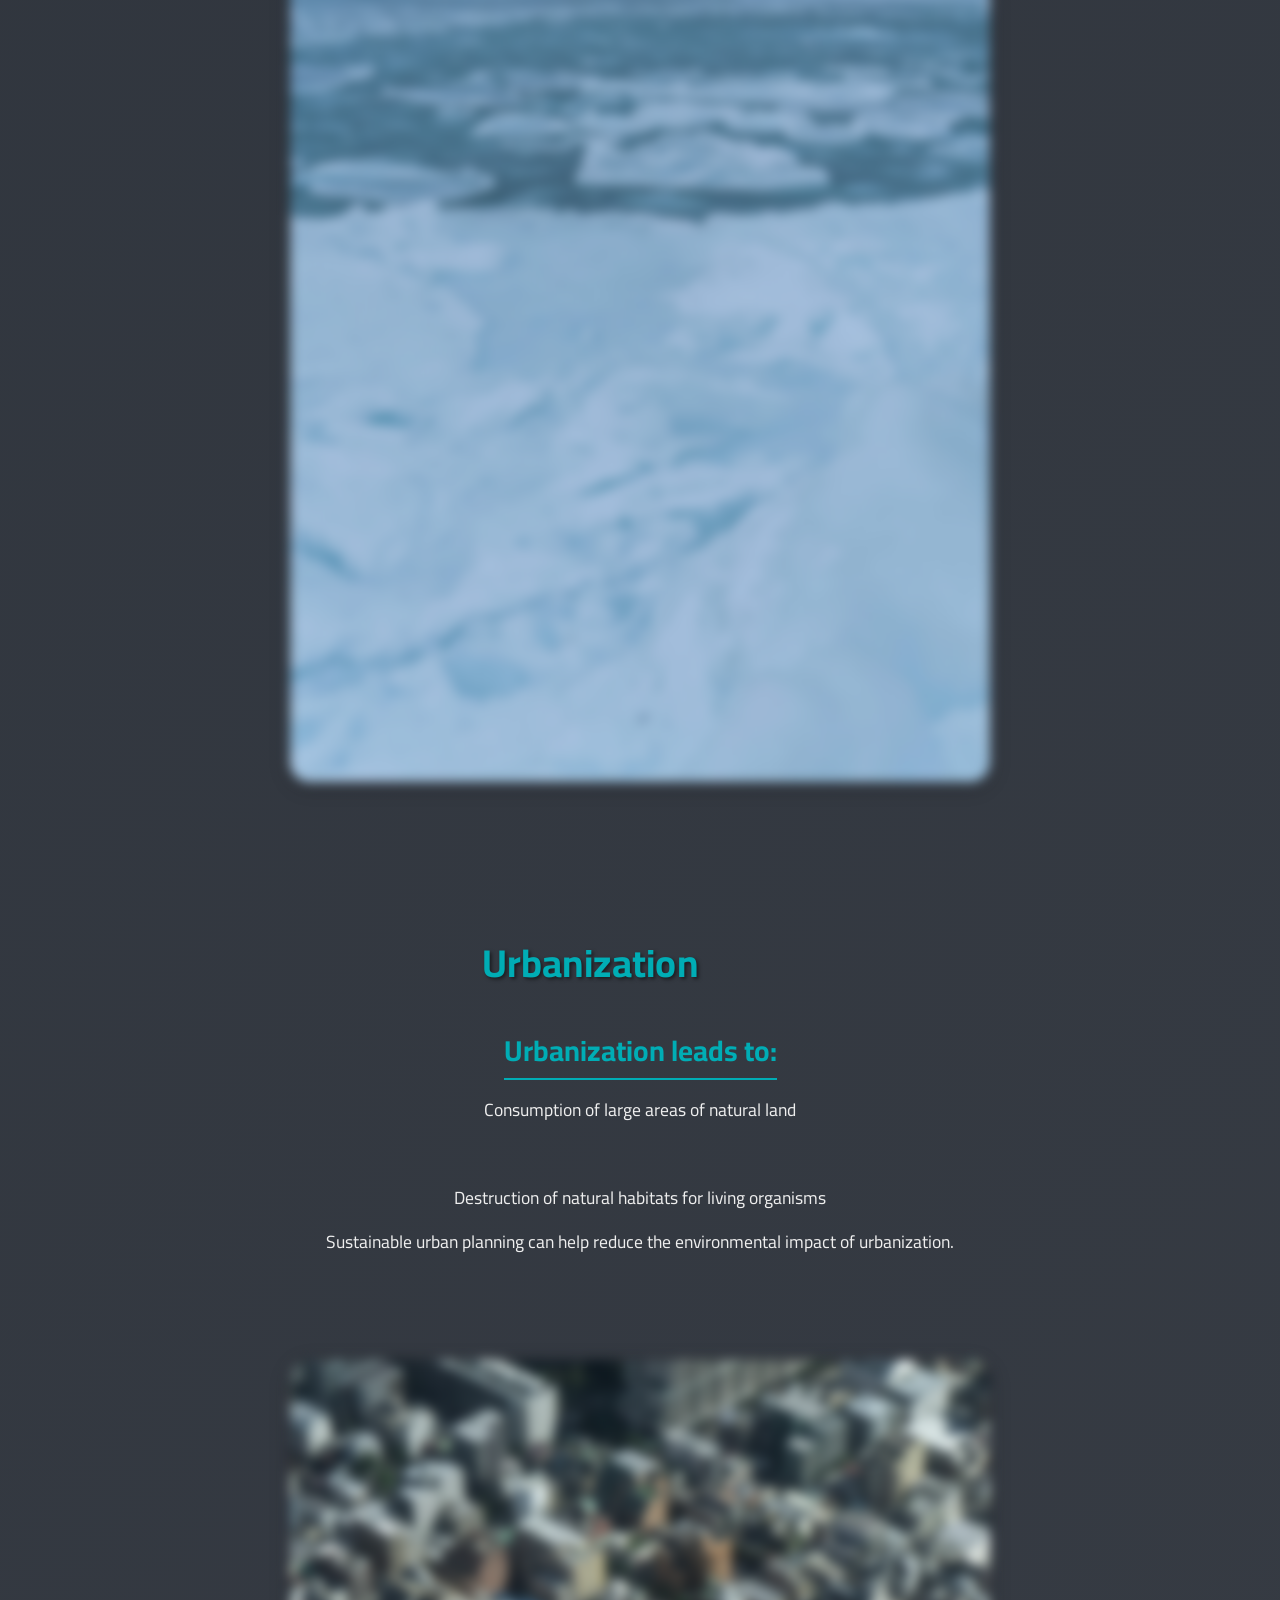
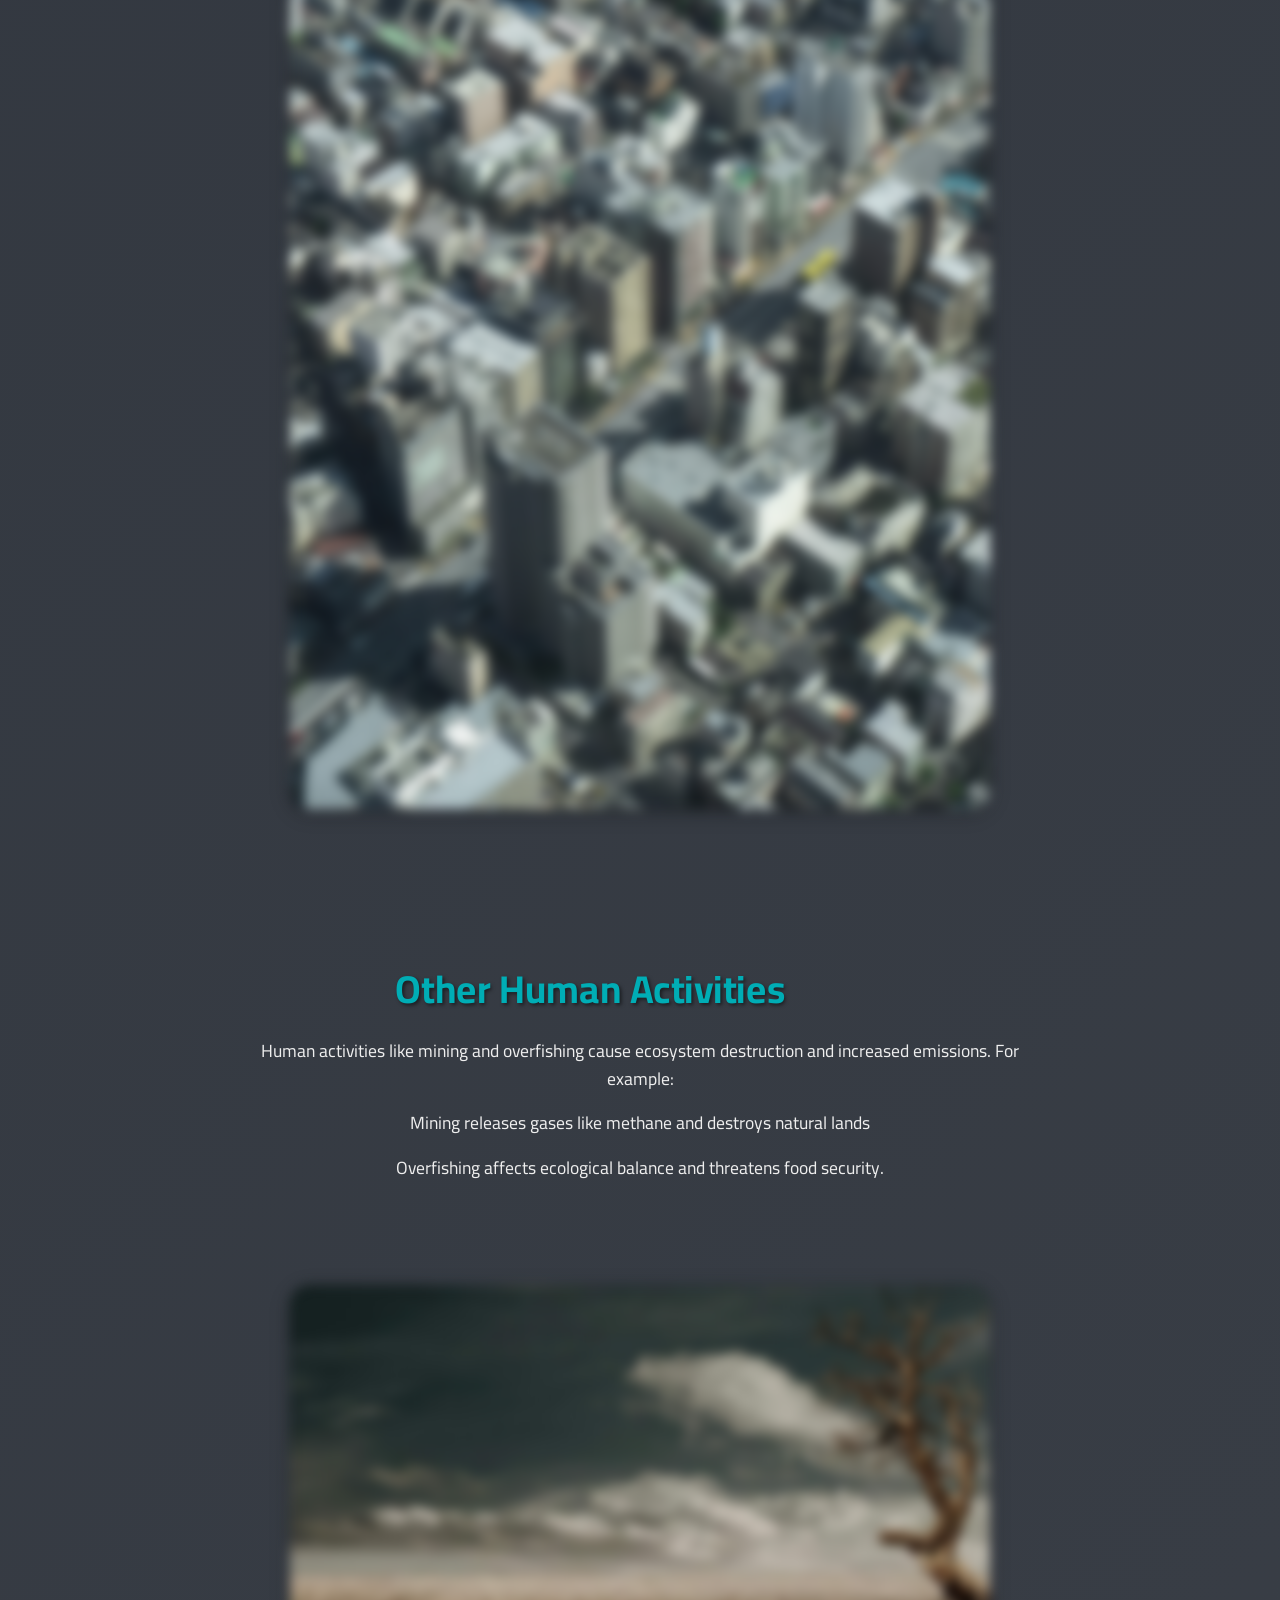
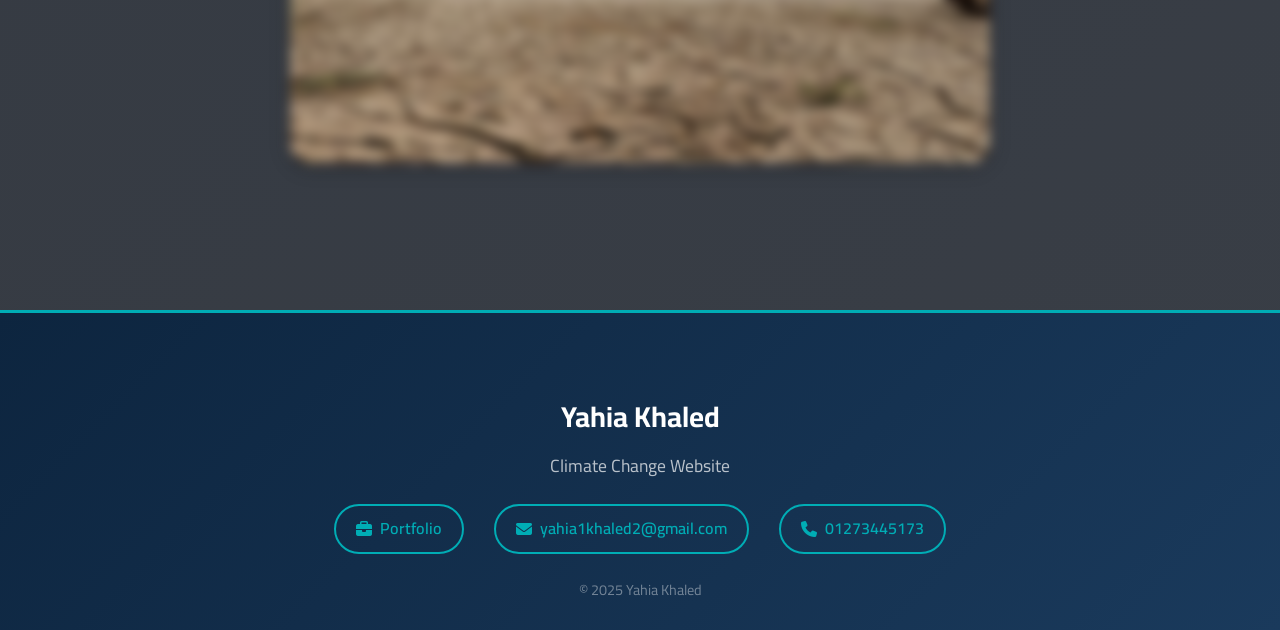
==== commit 8be2f40d: "feat: update portfolio link to new Vercel URL" ====
--- a/causes.html
+++ b/causes.html
@@ -64,6 +64,7 @@
                 <li><a href="renewable-energy.html" data-i18n="nav_renewable">Renewable Energy</a></li>
 
             </ul>
+        </div>
     </nav>
     <br>
     <h1 data-i18n="h1_causes_1">The Greenhouse Effect</h1>
@@ -192,7 +193,7 @@
             <h2 data-i18n="footer_name">Yahia Khaled</h2>
             <p data-i18n="footer_desc">Climate Change Website</p>
             <div class="footer-links">
-                <a href="https://yahia-dev-1.github.io/portfolio/" target="_blank"><i class="fas fa-briefcase"></i> <span data-i18n="footer_portfolio">Portfolio</span></a>
+                <a href="https://portfolio-nercwjbyk-iiyahias-projects.vercel.app/" target="_blank"><i class="fas fa-briefcase"></i> <span data-i18n="footer_portfolio">Portfolio</span></a>
                 <a href="mailto:yahia1khaled2@gmail.com"><i class="fas fa-envelope"></i> yahia1khaled2@gmail.com</a>
                 <a href="tel:01273445173"><i class="fas fa-phone"></i> 01273445173</a>
             </div>
--- a/style.css
+++ b/style.css
@@ -27,10 +27,11 @@
 
 
 html {
-    text-align: center;
+    text-align: left;
     font-family: 'Cairo', sans-serif;
     scrollbar-color: var(--accent-color) var(--bg-color);
     scroll-behavior: smooth;
+    overflow-x: hidden;
 }
 
 ::-webkit-scrollbar {
@@ -65,6 +66,7 @@
     overflow-x: hidden;
     background-image: var(--bg-gradient);
     min-height: 100vh;
+    text-align: center;
 }
 
 .container {
@@ -95,13 +97,17 @@
 }
 
 .nav-controls {
+    order: 1;
     display: flex;
     align-items: center;
     gap: 12px;
 }
 
 .logo {
-    font-size: 1.8rem;
+    order: 0;
+    flex: 0 0 auto;
+    margin: 0 15px;
+    font-size: 1.3rem;
     font-weight: 700;
     text-decoration: none;
     color: var(--accent-color);
@@ -111,6 +117,7 @@
     -webkit-text-fill-color: transparent;
     background-clip: text;
     letter-spacing: 0.5px;
+    white-space: nowrap;
 }
 
 .logo:hover {
@@ -149,11 +156,40 @@
 .nav-links {
     list-style: none;
     display: flex;
-    gap: 25px;
-}
-
-.rtl .nav-links {
-    flex-direction: row-reverse;
+    gap: 15px;
+    order: 0;
+    flex: 1;
+    justify-content: center;
+}
+
+.nav-links li a {
+    text-decoration: none;
+    color: var(--text-color);
+    font-size: 0.95rem;
+    font-weight: 600;
+    padding: 8px 14px;
+    border-radius: 25px;
+    transition: all 0.3s cubic-bezier(0.25, 0.46, 0.45, 0.94);
+    position: relative;
+    overflow: hidden;
+    letter-spacing: 0.3px;
+    white-space: nowrap;
+}
+
+.logo {
+    order: -1;
+    flex: 0 0 auto;
+    margin: 0 20px;
+    font-size: 1.8rem;
+    font-weight: 700;
+    text-decoration: none;
+    color: var(--accent-color);
+    transition: var(--transition);
+    background: linear-gradient(135deg, var(--accent-color), #007E85);
+    -webkit-background-clip: text;
+    -webkit-text-fill-color: transparent;
+    background-clip: text;
+    letter-spacing: 0.5px;
 }
 
 .nav-links li a {
@@ -211,17 +247,23 @@
 h1 {
     font-size: 2.5rem;
     color: var(--accent-color);
-    margin: 2rem 0 1rem;
+    margin: 2rem auto 1rem;
     text-shadow: 2px 2px 4px rgba(0, 0, 0, 0.5);
+    text-align: center;
+    max-width: 900px;
 }
 
 h2 {
     font-size: 1.8rem;
     color: var(--accent-color);
-    margin: 2rem 0 1rem;
+    margin: 2rem auto 1rem;
     border-bottom: 2px solid var(--accent-color);
-    display: inline-block;
+    display: block;
+    width: fit-content;
     padding-bottom: 5px;
+    text-align: center;
+    margin-left: auto;
+    margin-right: auto;
 }
 
 p {
@@ -229,6 +271,7 @@
     max-width: 800px;
     color: var(--text-color);
     font-size: 1.1rem;
+    text-align: center;
 }
 
 section,
@@ -320,6 +363,10 @@
     margin-bottom: 0.5rem;
     border-bottom: none;
     display: block;
+    width: fit-content;
+    margin-left: auto;
+    margin-right: auto;
+    text-align: center;
 }
 
 footer p {
@@ -451,6 +498,7 @@
     }
 
     .nav-links {
+        order: 0;
         flex-direction: column;
         gap: 0;
         background: linear-gradient(180deg, rgba(13, 37, 63, 0.98) 0%, rgba(0, 40, 70, 0.98) 100%);
@@ -468,6 +516,36 @@
         border-top: 1px solid rgba(0, 173, 181, 0.1);
     }
 
+    .rtl .nav-links {
+        order: 0;
+    }
+
+    .rtl .logo {
+        order: 1;
+    }
+
+    .rtl .nav-controls {
+        order: -1;
+    }
+
+    .nav-links {
+        flex-direction: column;
+        gap: 0;
+        background: linear-gradient(180deg, rgba(13, 37, 63, 0.98) 0%, rgba(0, 40, 70, 0.98) 100%);
+        backdrop-filter: blur(20px) saturate(180%);
+        -webkit-backdrop-filter: blur(20px) saturate(180%);
+        position: absolute;
+        top: 100%;
+        left: 0;
+        width: 100%;
+        padding: 0;
+        max-height: 0;
+        overflow: hidden;
+        transition: max-height 0.4s ease-out;
+        box-shadow: 0 10px 30px rgba(0, 0, 0, 0.3);
+        border-top: 1px solid rgba(0, 173, 181, 0.1);
+    }
+
     .nav-links.active {
         max-height: 500px;
         border-bottom: 2px solid var(--accent-color);
@@ -486,11 +564,117 @@
     }
 
     h1 {
-        font-size: 1.8rem;
+        font-size: 1.6rem;
+        margin: 1.5rem auto 0.8rem;
+        text-align: center;
     }
 
     h2 {
-        font-size: 1.4rem;
+        font-size: 1.2rem;
+        margin: 1.5rem auto 0.8rem;
+        text-align: center;
+    }
+
+    p {
+        font-size: 0.95rem;
+        margin: 0.8rem auto;
+        text-align: center;
+        word-wrap: break-word;
+        overflow-wrap: break-word;
+    }
+
+    section,
+    .card {
+        padding: 15px;
+        margin: 15px auto;
+        border-radius: 10px;
+    }
+
+    img {
+        max-width: 95%;
+        border-radius: 12px;
+        margin: 20px auto;
+    }
+
+    video {
+        border-radius: 12px;
+        margin: 15px auto;
+    }
+
+    footer {
+        padding: 2rem 0 1rem;
+        margin-top: 40px;
+    }
+
+    footer h2 {
+        font-size: 1.3rem;
+    }
+
+    footer p {
+        font-size: 0.9rem;
+        padding: 0 10px;
+    }
+
+    .footer-links {
+        flex-direction: column;
+        align-items: center;
+        gap: 12px;
+        margin: 1rem 0;
+    }
+
+    .footer-links a {
+        font-size: 0.9rem;
+        padding: 8px 16px;
+        width: 90%;
+        justify-content: center;
+    }
+
+    .footer-copy {
+        font-size: 0.8rem !important;
+    }
+
+    .socialicon a {
+        width: 42px;
+        height: 42px;
+        font-size: 1.2rem;
+        margin: 0 6px;
+    }
+
+    #backToTop {
+        bottom: 20px;
+        right: 20px;
+        padding: 10px 12px;
+        font-size: 1rem;
+    }
+
+    .rtl #backToTop {
+        right: auto;
+        left: 20px;
+    }
+
+    .container {
+        padding: 0 12px;
+    }
+
+    .hidden {
+        transform: translateY(20px) scale(0.98);
+    }
+
+    .hidden.from-left {
+        transform: translateX(-20px) scale(0.98);
+    }
+
+    .hidden.from-right {
+        transform: translateX(20px) scale(0.98);
+    }
+
+    section:hover,
+    .card:hover {
+        transform: none;
+    }
+
+    img:hover {
+        transform: none;
     }
 }
 
@@ -723,11 +907,56 @@
 
 /* RTL specific overrides */
 .rtl {
+    text-align: right;
+    direction: rtl;
+}
+
+.rtl h3 {
     text-align: center;
 }
 
+.rtl h2 {
+    text-align: center;
+}
+
+.rtl p {
+    text-align: center;
+}
+
+.rtl footer {
+    text-align: center;
+}
+
+.rtl footer p {
+    text-align: center;
+}
+
+.rtl .navbar .container {
+    overflow: hidden;
+}
+
+.rtl .logo {
+    order: 1;
+}
+
 .rtl .nav-links {
-    flex-direction: row-reverse;
+    order: 0;
+}
+
+.rtl .nav-controls {
+    order: -1;
+}
+
+.rtl .nav-links li a::before {
+    left: 50%;
+    transform: translateX(-50%);
+}
+
+@media (max-width: 790px) {
+    .rtl .nav-links {
+        left: auto;
+        right: 0;
+    }
 }
 
 /* Light mode navbar extra */
